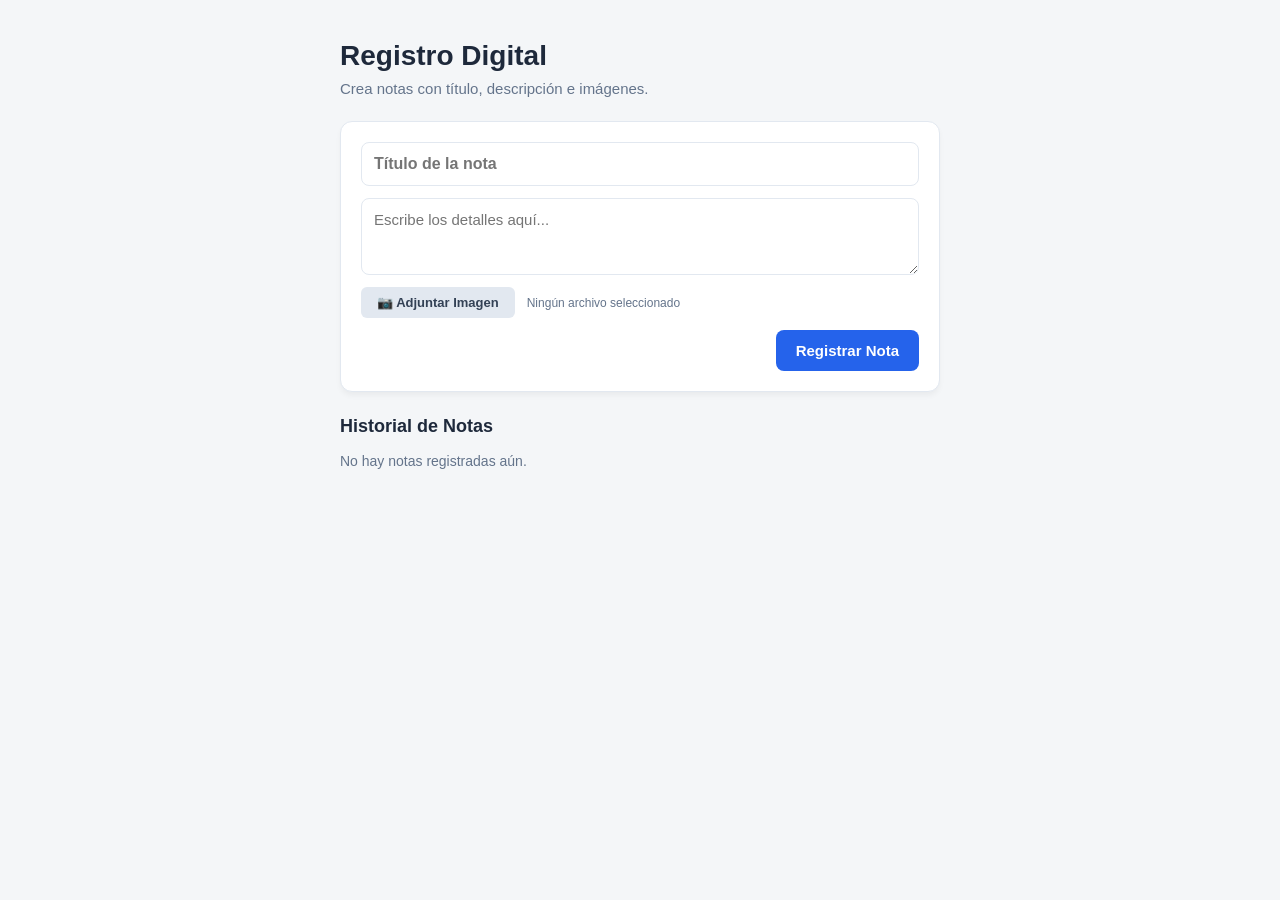
==== index.html @ c6f5ecca "Add files via upload" ====
<!doctype html>
<html lang="es">
<head>
  <meta charset="utf-8">
  <meta name="viewport" content="width=device-width,initial-scale=1">
  <title>Registro Digital</title>
  <link rel="stylesheet" href="style.css">
</head>
<body>

  <div class="app-container">
    <header>
      <h1>Registro Digital</h1>
      <p>Crea notas con título, descripción e imágenes.</p>
    </header>

    <section class="input-section">
      <input type="text" id="note-title" placeholder="Título de la nota">
      <textarea id="note-text" placeholder="Escribe los detalles aquí..." rows="3"></textarea>
      
      <div class="file-upload-wrapper">
        <label for="note-image" class="file-label">📷 Adjuntar Imagen</label>
        <input type="file" id="note-image" accept="image/*" style="display: none;">
        <span id="file-name">Ningún archivo seleccionado</span>
      </div>

      <button id="btn-save">Registrar Nota</button>
    </section>

    <section class="notes-section">
      <h2>Historial de Notas</h2>
      <div id="notes-list">
        <!-- Las notas se inyectan aquí -->
      </div>
    </section>
  </div>

  <script src="app.js"></script>
</body>
</html>
---- style.css ----
:root {
  --bg-color: #f4f6f8;
  --card-bg: #ffffff;
  --text-main: #1e293b;
  --text-muted: #64748b;
  --primary: #2563eb;
  --primary-hover: #1d4ed8;
  --border: #e2e8f0;
}

* { box-sizing: border-box; margin: 0; padding: 0; }

body {
  font-family: -apple-system, BlinkMacSystemFont, "Segoe UI", Roboto, sans-serif;
  background-color: var(--bg-color);
  color: var(--text-main);
  display: flex;
  justify-content: center;
  padding: 40px 20px;
  min-height: 100vh;
}

.app-container {
  width: 100%;
  max-width: 600px;
  display: flex;
  flex-direction: column;
  gap: 24px;
}

header h1 { font-size: 28px; font-weight: 700; margin-bottom: 8px; }
header p { color: var(--text-muted); font-size: 15px; }

.input-section {
  background: var(--card-bg);
  padding: 20px;
  border-radius: 12px;
  box-shadow: 0 4px 6px -1px rgba(0, 0, 0, 0.05);
  border: 1px solid var(--border);
  display: flex;
  flex-direction: column;
  gap: 12px;
}

#note-title {
  width: 100%;
  padding: 12px;
  border: 1px solid var(--border);
  border-radius: 8px;
  font-family: inherit;
  font-size: 16px;
  font-weight: 600;
  outline: none;
  transition: border-color 0.2s;
}

textarea {
  width: 100%;
  padding: 12px;
  border: 1px solid var(--border);
  border-radius: 8px;
  font-family: inherit;
  font-size: 15px;
  resize: vertical;
  outline: none;
  transition: border-color 0.2s;
}

#note-title:focus, textarea:focus { border-color: var(--primary); }

.file-upload-wrapper {
  display: flex;
  align-items: center;
  gap: 12px;
}

.file-label {
  background: #e2e8f0;
  color: #334155;
  padding: 8px 16px;
  border-radius: 6px;
  font-size: 13px;
  font-weight: 600;
  cursor: pointer;
  transition: background 0.2s;
}

.file-label:hover { background: #cbd5e1; }
#file-name { font-size: 12px; color: var(--text-muted); }

#btn-save {
  background: var(--primary);
  color: white;
  border: none;
  padding: 12px 20px;
  border-radius: 8px;
  font-weight: 600;
  font-size: 15px;
  cursor: pointer;
  transition: background 0.2s;
  align-self: flex-end;
}

#btn-save:hover { background: var(--primary-hover); }

.notes-section h2 { font-size: 18px; font-weight: 600; margin-bottom: 16px; }
#notes-list { display: flex; flex-direction: column; gap: 16px; }

.note-card {
  background: var(--card-bg);
  padding: 16px;
  border-radius: 12px;
  border: 1px solid var(--border);
  box-shadow: 0 2px 4px rgba(0, 0, 0, 0.02);
  border-left: 4px solid var(--primary);
  animation: fadeIn 0.3s ease;
  display: flex;
  flex-direction: column;
  gap: 8px;
}

.note-header {
  display: flex;
  justify-content: space-between;
  align-items: center;
  font-size: 12px;
  color: var(--primary);
  font-weight: 600;
  text-transform: uppercase;
}

.note-title { font-size: 18px; font-weight: 700; color: var(--text-main); }
.note-text { font-size: 15px; line-height: 1.5; white-space: pre-wrap; color: var(--text-main); }

.note-image {
  width: 100%;
  max-height: 250px;
  object-fit: cover;
  border-radius: 8px;
  margin-top: 8px;
  border: 1px solid var(--border);
}

.btn-delete {
  background: none; border: none; cursor: pointer; color: #ef4444; 
  font-size: 12px; font-weight: bold; text-transform: uppercase;
}
.btn-delete:hover { text-decoration: underline; }

@keyframes fadeIn {
  from { opacity: 0; transform: translateY(-5px); }
  to { opacity: 1; transform: translateY(0); }
}
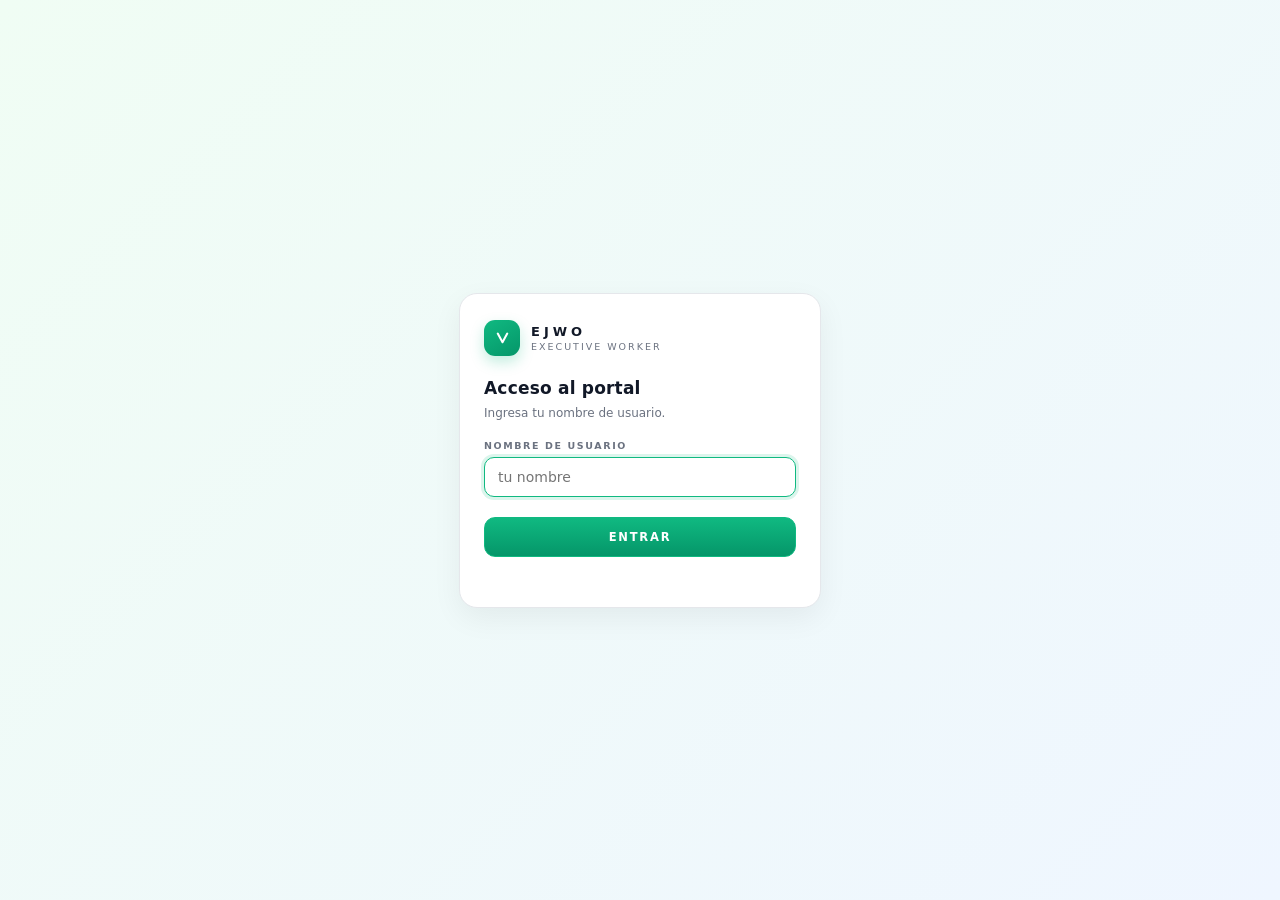
==== commit 089b2b78: "Add files via upload" ====
--- a/index.html
+++ b/index.html
@@ -1,40 +1,1967 @@
 <!doctype html>
 <html lang="es">
 <head>
-  <meta charset="utf-8">
-  <meta name="viewport" content="width=device-width,initial-scale=1">
-  <title>Registro Digital</title>
-  <link rel="stylesheet" href="style.css">
+<meta charset="utf-8">
+<meta name="viewport" content="width=device-width, initial-scale=1, viewport-fit=cover">
+<title>EJWO · Portal</title>
+<style>
+:root{
+  --bg:#f3f4f6; --panel:#ffffff; --panel2:#f9fafb; --line:#e5e7eb;
+  --txt:#111827; --dim:#6b7280; --acc:#10b981; --acc2:#3b82f6; --danger:#ef4444;
+  --amar:#f59e0b; --azul:#3b82f6; --verde:#10b981; --oro:#d97706;
+}
+*{box-sizing:border-box}
+html,body{height:100%}
+body{
+  margin:0;overflow:hidden;background:var(--bg);color:var(--txt);
+  font-family:system-ui,-apple-system,"Segoe UI",Roboto,Helvetica,Arial,sans-serif;
+  -webkit-font-smoothing:antialiased;
+}
+button,input,textarea,select,a.btn{font:inherit;color:inherit}
+[hidden]{display:none !important}
+::-webkit-scrollbar{width:10px;height:10px}
+::-webkit-scrollbar-track{background:transparent}
+::-webkit-scrollbar-thumb{background:#d1d5db;border-radius:8px;border:2px solid transparent;background-clip:content-box}
+::-webkit-scrollbar-thumb:hover{background:#9ca3af;background-clip:content-box}
+
+/* ---------- LOGIN ---------- */
+#login{
+  position:fixed;inset:0;z-index:100;display:grid;place-items:center;padding:20px;overflow:auto;
+  background:linear-gradient(135deg,#f0fdf4 0%,#eff6ff 100%);
+}
+.card{
+  width:100%;max-width:362px;padding:26px 24px;border-radius:18px;
+  background:var(--panel);border:1px solid var(--line);
+  box-shadow:0 10px 30px rgba(0,0,0,.06);
+  animation:pop .32s ease both;
+}
+@keyframes pop{from{opacity:0;transform:translateY(10px) scale(.985)}to{opacity:1;transform:none}}
+@keyframes shake{25%{transform:translateX(-7px)}75%{transform:translateX(7px)}}
+.shake{animation:shake .28s}
+.lbrand{display:flex;align-items:center;gap:11px;margin-bottom:22px}
+.lbrand strong{display:block;font-size:13px;letter-spacing:4px;font-weight:800;color:var(--txt)}
+.lbrand span{display:block;font-size:9.5px;letter-spacing:2px;color:var(--dim);text-transform:uppercase;margin-top:2px}
+.mark{
+  width:36px;height:36px;flex:0 0 auto;border-radius:11px;display:grid;place-items:center;
+  background:linear-gradient(150deg,#10b981,#059669);box-shadow:0 6px 14px rgba(16,185,129,.25);
+}
+.mark svg{width:19px;height:19px;stroke:#fff}
+#loginTitle{margin:0 0 6px;font-size:17px;font-weight:800;letter-spacing:.2px}
+#loginHint{margin:0 0 18px;font-size:12px;line-height:1.5;color:var(--dim);min-height:18px}
+.field{margin-bottom:12px}
+.field label{display:block;margin-bottom:6px;font-size:9.5px;font-weight:800;letter-spacing:1.6px;text-transform:uppercase;color:var(--dim)}
+.field input{
+  width:100%;padding:11px 13px;border-radius:10px;font-size:14px;outline:none;
+  background:var(--panel2);border:1px solid var(--line);transition:.15s;color:var(--txt);
+}
+.field input:focus{border-color:var(--acc);background:#fff;box-shadow:0 0 0 3px rgba(16,185,129,.15)}
+.field input:read-only{opacity:.6;cursor:default}
+#loginBtn{
+  width:100%;margin-top:8px;padding:12px;border-radius:11px;cursor:pointer;
+  border:1px solid var(--acc);color:#fff;font-size:11.5px;font-weight:900;
+  letter-spacing:1.8px;text-transform:uppercase;transition:.15s;
+  background:linear-gradient(180deg,#10b981,#059669);
+}
+#loginBtn:hover{filter:brightness(1.05)}
+#loginBtn:active{transform:translateY(1px)}
+.err{margin:10px 0 0;min-height:14px;font-size:11.5px;font-weight:700;color:var(--danger)}
+.back{margin-top:14px;text-align:center}
+.back button{background:none;border:none;padding:0;cursor:pointer;font-size:11px;font-weight:700;color:var(--acc)}
+
+/* ---------- APP ---------- */
+#app{display:flex;flex-direction:column;height:100vh;height:100dvh;overflow:hidden;background:var(--bg)}
+#top{
+  flex:0 0 auto;display:flex;align-items:center;gap:14px;height:54px;padding:0 16px;
+  background:var(--panel);border-bottom:1px solid var(--line);
+}
+.brand{display:flex;align-items:center;gap:10px;min-width:0}
+.brand .mark{width:30px;height:30px;border-radius:9px}
+.brand .mark svg{width:16px;height:16px}
+.brand-txt{display:flex;flex-direction:column;line-height:1.1;min-width:0}
+.brand-txt strong{font-size:12px;letter-spacing:3px;font-weight:800;color:var(--txt)}
+.brand-txt span{font-size:9px;letter-spacing:1.6px;color:var(--dim);text-transform:uppercase}
+.top-right{margin-left:auto;display:flex;align-items:center;gap:10px}
+.badge{
+  padding:5px 9px;border-radius:999px;border:1px solid;font-size:9px;font-weight:800;
+  letter-spacing:1.6px;text-transform:uppercase;white-space:nowrap;
+}
+.badge.admin{color:#92400e;border-color:#fcd34d;background:#fef3c7}
+.badge.cliente{color:#1e40af;border-color:#bfdbfe;background:#eff6ff}
+.who{display:flex;align-items:center;gap:7px;font-size:11.5px;color:var(--dim);max-width:170px}
+.who b{color:var(--txt);font-weight:600;overflow:hidden;text-overflow:ellipsis;white-space:nowrap}
+.dot{width:7px;height:7px;flex:0 0 auto;border-radius:50%;background:var(--acc)}
+.btn{
+  border:1px solid var(--line);background:var(--panel);border-radius:9px;padding:8px 12px;
+  font-size:12px;font-weight:600;cursor:pointer;transition:.15s;white-space:nowrap;
+  text-decoration:none;display:inline-flex;align-items:center;gap:6px;color:var(--txt);
+}
+.btn:hover{background:#f3f4f6;border-color:#d1d5db}
+.btn.ghost{background:transparent}
+.btn.ghost:hover{background:var(--panel2)}
+.btn.acc{background:var(--acc);border-color:var(--acc);color:#fff;font-weight:800}
+.btn.acc:hover{filter:brightness(1.05)}
+.btn.mini{padding:5px 9px;font-size:10.5px;font-weight:700;color:var(--dim)}
+.btn.mini:hover{color:var(--txt);background:var(--panel2)}
+.btn.danger{color:#b91c1c;border-color:#fecaca;background:#fef2f2}
+.btn.danger:hover{background:#fee2e2;border-color:#fca5a5}
+.btn:disabled{opacity:.5;cursor:not-allowed}
+#btnNueva{background:var(--acc);border-color:var(--acc);color:#fff;font-weight:800;letter-spacing:.4px;padding:6px 11px}
+#btnNueva:hover{filter:brightness(1.05);background:var(--acc);border-color:var(--acc)}
+
+/* ---------- DESKTOP / VISTAS ---------- */
+#desktop{flex:1 1 auto;min-height:0;position:relative;overflow:hidden;background:var(--bg)}
+.vista{
+  position:absolute;inset:0;display:flex;flex-direction:column;overflow:hidden;
+  visibility:hidden;opacity:0;pointer-events:none;
+  transition:opacity .16s ease;
+  background:var(--bg);
+}
+.vista.on{visibility:visible;opacity:1;pointer-events:auto}
+.vista-head{
+  flex:0 0 auto;display:flex;align-items:center;gap:8px;
+  padding:12px 16px;background:var(--panel);border-bottom:1px solid var(--line);
+}
+.vista-title{
+  font-size:11px;font-weight:900;letter-spacing:2px;text-transform:uppercase;
+  color:var(--txt);display:flex;align-items:center;gap:7px;
+}
+.vista-title .ico{font-size:14px;line-height:1}
+.vista-body{flex:1;min-height:0;display:flex;flex-direction:column;overflow:hidden;position:relative}
+
+/* ---------- SUBHEADER ---------- */
+.panel-head{
+  flex:0 0 auto;display:flex;align-items:center;gap:8px;padding:10px 16px;
+  border-bottom:1px solid var(--line);background:var(--panel2);
+}
+.hint{font-size:9.5px;color:var(--dim);overflow:hidden;text-overflow:ellipsis;white-space:nowrap}
+.panel-head .btn{margin-left:auto}
+.panel-body{flex:1;min-height:0;overflow-y:auto;padding:16px;background:var(--bg)}
+
+/* ---------- MENÚ INFERIOR ---------- */
+#menu-bottom{
+  flex:0 0 auto;display:grid;grid-template-columns:repeat(4,1fr);
+  background:var(--panel);border-top:1px solid var(--line);
+  height:64px;
+}
+.menu-btn{
+  display:flex;flex-direction:column;align-items:center;justify-content:center;gap:4px;
+  background:transparent;border:none;border-top:3px solid transparent;
+  color:var(--dim);font-size:10px;font-weight:800;letter-spacing:1.2px;
+  text-transform:uppercase;cursor:pointer;padding:10px 4px;transition:all .15s;
+}
+.menu-btn .ico{font-size:20px;line-height:1;filter:grayscale(1);opacity:.6;transition:all .15s}
+.menu-btn .lbl{display:block;font-size:10px}
+.menu-btn:hover{color:var(--txt);background:var(--panel2)}
+.menu-btn:hover .ico{filter:none;opacity:1}
+.menu-btn.on{color:var(--txt);background:var(--panel2)}
+.menu-btn.on .ico{filter:none;opacity:1}
+.menu-btn[data-vista="pet"].on{border-top-color:var(--amar);color:var(--amar)}
+.menu-btn[data-vista="chat"].on{border-top-color:var(--azul);color:var(--azul)}
+.menu-btn[data-vista="prev"].on{border-top-color:var(--acc);color:var(--acc)}
+.menu-btn[data-vista="port"].on{border-top-color:var(--oro);color:var(--oro)}
+
+/* ---------- SANDBOX ---------- */
+.stage-bar{
+  flex:0 0 auto;display:flex;align-items:center;gap:8px;height:36px;padding:0 12px;
+  background:var(--panel2);border-bottom:1px solid var(--line);
+}
+.tag{font-size:9px;font-weight:900;letter-spacing:2.2px;text-transform:uppercase;color:var(--acc)}
+.url{
+  font-family:ui-monospace,Consolas,monospace;font-size:10.5px;color:var(--dim);
+  overflow:hidden;text-overflow:ellipsis;white-space:nowrap;max-width:50vw;
+}
+.url-input{
+  flex:1;max-width:320px;height:24px;padding:0 8px;border-radius:6px;
+  background:var(--panel);border:1px solid var(--line);color:var(--txt);
+  font-family:ui-monospace,Consolas,monospace;font-size:10.5px;outline:none;
+}
+.url-input:focus{border-color:var(--acc);box-shadow:0 0 0 3px rgba(16,185,129,.15)}
+.spacer{flex:1}
+.stage-body{
+  flex:1;min-height:0;position:relative;overflow:hidden;padding:12px;
+  background:#f0f0f0;
+  user-select:none;-webkit-user-select:none;
+}
+.empty{
+  position:absolute;inset:12px;display:grid;place-content:center;justify-items:center;gap:5px;
+  text-align:center;border:1px dashed #d1d5db;border-radius:10px;color:var(--dim);padding:20px;
+  background:var(--panel);
+}
+.empty svg{width:40px;height:40px;opacity:.4;margin-bottom:6px;stroke:var(--dim)}
+.empty h3{margin:0;font-size:14px;font-weight:700;color:var(--txt)}
+.empty p{margin:0;max-width:300px;font-size:12px;line-height:1.55}
+.frame-wrap{
+  position:absolute;inset:12px;border-radius:9px;overflow:hidden;
+  border:1px solid var(--line);background:#fff;
+  box-shadow:0 4px 16px rgba(0,0,0,.08);
+}
+.frame-wrap #preview{
+  width:100%;height:100%;border:none;display:block;background:#fff;
+  transition:filter .35s ease;
+}
+.frame-wrap.blurred #preview{filter:blur(16px) saturate(.55) brightness(.9)}
+.stage-shield{position:absolute;inset:0;z-index:2;background:transparent;cursor:default}
+.stage-shield.off{pointer-events:none}
+.stage-blur{position:absolute;inset:0;z-index:3;display:grid;place-items:center;padding:16px;pointer-events:none}
+.blur-card{
+  pointer-events:auto;max-width:340px;padding:22px;border-radius:13px;
+  background:rgba(255,255,255,.95);border:1px solid var(--line);text-align:center;
+  box-shadow:0 20px 60px rgba(0,0,0,.15);animation:pop .3s ease both;
+}
+.blur-card .ico{font-size:32px;line-height:1;margin-bottom:8px}
+.blur-card h3{margin:0 0 8px;font-size:14px;font-weight:800;color:var(--txt)}
+.blur-card p{margin:0 0 12px;font-size:11px;line-height:1.55;color:var(--dim)}
+.blur-card .btn{width:100%;justify-content:center;font-size:11.5px}
+.stage-banner{
+  position:absolute;top:0;left:0;right:0;z-index:3;display:flex;align-items:center;gap:10px;
+  padding:8px 14px;background:#ecfdf5;border-bottom:1px solid #10b981;
+  font-size:11.5px;font-weight:700;color:#047857;
+}
+.stage-banner .grow{flex:1}
+.stage-banner .btn{padding:5px 11px;font-size:11px}
+
+/* ---------- CHAT ---------- */
+.chat-head{
+  flex:0 0 auto;display:flex;align-items:center;gap:8px;padding:10px 16px;
+  border-bottom:1px solid var(--line);background:var(--panel2);
+}
+.chat-sel{
+  max-width:220px;margin-left:auto;padding:4px 8px;border-radius:7px;outline:none;
+  background:var(--panel);border:1px solid var(--line);color:var(--txt);font-size:11px;font-weight:600;
+}
+.chat-sel:disabled{opacity:.5}
+.limits{font-size:9.5px;font-weight:700;color:var(--dim);white-space:nowrap;letter-spacing:.4px;cursor:help}
+.limits .full{color:var(--danger)}
+.composer{flex:0 0 auto;display:flex;gap:8px;padding:12px 16px;border-top:1px solid var(--line);background:var(--panel);align-items:stretch}
+.composer input[type=text]{
+  flex:1;min-width:0;padding:10px 12px;border-radius:9px;font-size:13px;outline:none;
+  background:var(--panel2);border:1px solid var(--line);transition:.15s;color:var(--txt);
+}
+.composer input[type=text]:focus{border-color:var(--acc);background:#fff;box-shadow:0 0 0 3px rgba(16,185,129,.1)}
+.composer input[type=text]::placeholder{color:#9ca3af}
+.composer input[type=text]:disabled{opacity:.5}
+.att{width:40px;flex:0 0 auto;padding:0;display:grid;place-items:center;font-size:16px;line-height:1;border-radius:9px}
+.att:disabled{opacity:.4;cursor:not-allowed}
+.none{padding:24px 12px;text-align:center;font-size:11.5px;line-height:1.65;color:var(--dim)}
+.msgs{display:flex;flex-direction:column;gap:8px;padding:16px;background:var(--bg)}
+.msg{max-width:80%;display:flex;flex-direction:column;gap:3px;animation:pop .18s ease both}
+.msg.me{align-self:flex-end;align-items:flex-end}
+.bubble{
+  padding:9px 12px;border-radius:12px;border-bottom-left-radius:4px;
+  font-size:13px;line-height:1.45;word-break:break-word;
+  background:var(--panel);border:1px solid var(--line);color:var(--txt);
+  box-shadow:0 1px 2px rgba(0,0,0,.05);
+}
+.msg.me .bubble{background:#d1fae5;border-color:#a7f3d0;border-bottom-left-radius:12px;border-bottom-right-radius:4px;color:#065f46}
+.meta{font-size:9px;color:var(--dim)}
+.imgmsg{
+  display:inline-flex;align-items:center;gap:8px;max-width:100%;padding:9px 12px;
+  border-radius:10px;border:1px solid var(--line);background:var(--panel);
+  cursor:pointer;text-align:left;transition:.15s;box-shadow:0 1px 2px rgba(0,0,0,.05);
+}
+.imgmsg:hover{background:var(--panel2);border-color:#d1d5db}
+.msg.me .imgmsg{background:#d1fae5;border-color:#a7f3d0}
+.msg.me .imgmsg:hover{background:#a7f3d0;border-color:#6ee7b7}
+.imgmsg .ico{font-size:15px;line-height:1}
+.imgmsg .nm{font-size:12.5px;font-weight:600;overflow:hidden;text-overflow:ellipsis;white-space:nowrap;max-width:200px}
+.imgmsg .dm{font-size:9px;color:var(--dim)}
+.day{display:flex;align-items:center;gap:8px;margin:4px 0 2px;font-size:9px;font-weight:800;letter-spacing:1.4px;text-transform:uppercase;color:var(--dim)}
+.day::before,.day::after{content:"";flex:1;height:1px;background:var(--line)}
+
+/* ---------- GRUPOS ---------- */
+.grp{margin-bottom:18px}
+.grp:last-child{margin-bottom:0}
+.grp-head{display:flex;align-items:center;gap:8px;margin:0 0 8px;padding:0 2px}
+.grp-head h3{margin:0;font-size:10px;font-weight:900;letter-spacing:2px;text-transform:uppercase}
+.grp-head .n{font-size:9.5px;font-weight:800;padding:1px 7px;border-radius:999px;background:var(--panel);color:var(--dim);border:1px solid var(--line)}
+.grp-head .bar{flex:1;height:1px;background:var(--line)}
+.g-nueva h3{color:var(--amar)}
+.g-curso h3{color:var(--azul)}
+.g-listo h3{color:var(--verde)}
+.grp-empty{padding:8px 10px;font-size:11px;color:var(--dim);border:1px dashed var(--line);border-radius:9px;text-align:center;background:var(--panel)}
+
+/* ---------- TARJETA PETICIÓN ---------- */
+.pet{
+  background:var(--panel);border:1px solid var(--line);border-left:3px solid var(--line);border-radius:10px;
+  padding:12px 14px;margin-bottom:10px;cursor:pointer;transition:box-shadow .15s,border-color .15s;
+  box-shadow:0 1px 3px rgba(0,0,0,.04);
+}
+.pet:last-child{margin-bottom:0}
+.pet:hover{border-color:#d1d5db;box-shadow:0 4px 12px rgba(0,0,0,.06)}
+.pet.sel{box-shadow:0 0 0 2px rgba(16,185,129,.3);border-color:var(--acc)}
+.pet.st-nueva{border-left-color:var(--amar)}
+.pet.st-curso{border-left-color:var(--azul)}
+.pet.st-listo{border-left-color:var(--verde)}
+.pet-top{display:flex;align-items:center;gap:8px;margin-bottom:6px}
+.chip{font-size:8.5px;font-weight:800;letter-spacing:1.2px;text-transform:uppercase;padding:3px 7px;border-radius:999px;border:1px solid}
+.chip.nueva{color:#b45309;border-color:#fcd34d;background:#fef3c7}
+.chip.curso{color:#1d4ed8;border-color:#bfdbfe;background:#eff6ff}
+.chip.listo{color:#047857;border-color:#a7f3d0;background:#ecfdf5}
+.pet-top time{margin-left:auto;font-size:9.5px;color:var(--dim)}
+.wait{font-size:8.5px;font-weight:800;letter-spacing:1px;text-transform:uppercase;color:#b45309}
+.idea{margin:0 0 8px;font-size:13.5px;line-height:1.45;word-break:break-word;color:var(--txt);font-weight:500}
+.pmeta{display:flex;flex-wrap:wrap;gap:6px;margin:0 0 10px}
+.pmeta span{font-size:9.5px;color:var(--dim);background:var(--panel2);border:1px solid var(--line);padding:2px 6px;border-radius:5px;white-space:nowrap}
+.pmeta .tagchat{color:#0369a1;border-color:#bae6fd;background:#f0f9ff;font-weight:700}
+.pmeta .tagwho{color:#b45309;border-color:#fcd34d;background:#fef3c7;font-weight:700}
+.pmeta .tagcur{color:#475569;border-color:#cbd5e1;background:#f1f5f9;font-weight:700;letter-spacing:1.2px}
+.money{display:flex;flex-wrap:wrap;gap:5px 16px;margin:0 0 10px;font-size:11px;color:var(--dim)}
+.money b{color:var(--txt);font-size:13px;font-weight:700}
+.money .cfo b{color:#b45309}
+.money .cot b{color:#0369a1}
+.acts{display:flex;flex-wrap:wrap;gap:6px;align-items:center}
+.acts .btn{padding:5px 9px;font-size:10.5px;font-weight:700}
+.note{font-size:9.5px;font-weight:700;letter-spacing:.6px;color:var(--dim);text-transform:uppercase}
+.note.ok{color:#047857}
+.live{font-size:8.5px;font-weight:900;letter-spacing:1px;color:#047857;text-transform:uppercase;margin-left:auto}
+.editor{display:flex;align-items:center;border:1px solid var(--line);border-radius:8px;overflow:hidden;background:var(--panel2)}
+.editor button{width:28px;height:28px;border:none;background:#e5e7eb;color:var(--txt);cursor:pointer;font-size:14px;font-weight:800;line-height:1;padding:0;transition:.15s}
+.editor button:hover{background:#d1d5db}
+.editor input{
+  width:80px;height:28px;border:none;border-left:1px solid var(--line);border-right:1px solid var(--line);
+  background:transparent;text-align:center;font-size:12px;font-weight:700;outline:none;color:var(--txt);
+  -moz-appearance:textfield;
+}
+.editor input::-webkit-outer-spin-button,.editor input::-webkit-inner-spin-button{-webkit-appearance:none;margin:0}
+.cfo-box{display:flex;gap:6px;margin-top:8px}
+.cfo-box input{flex:1;min-width:0;padding:7px 9px;border-radius:8px;background:var(--panel);border:1px solid var(--line);font-size:12px;outline:none;color:var(--txt)}
+.cfo-box input:focus{border-color:var(--acc);box-shadow:0 0 0 2px rgba(16,185,129,.15)}
+.cfo-box .btn{padding:7px 10px;font-size:11px}
+
+/* ---------- BARRA DE PLAZO ---------- */
+.plazo{display:flex;flex-direction:column;gap:4px;margin:0 0 10px}
+.plazo .ptxt{font-size:9.5px;font-weight:700;letter-spacing:.3px;color:var(--dim);display:flex;justify-content:space-between;gap:6px;line-height:1.3}
+.plazo .ptxt .pfecha{font-weight:600;color:#9ca3af;white-space:nowrap}
+.plazo .ptrack{height:6px;border-radius:999px;background:#e5e7eb;overflow:hidden}
+.plazo .pfill{height:100%;border-radius:999px;background:linear-gradient(90deg,#34d399,#10b981);transition:width .45s ease}
+.plazo.warn .pfill{background:linear-gradient(90deg,#fbbf24,#f59e0b)}
+.plazo.warn .ptxt{color:#b45309}
+.plazo.danger .pfill{background:linear-gradient(90deg,#f87171,#ef4444)}
+.plazo.danger .ptxt{color:#b91c1c}
+.plazo.dead .ptxt{color:#b91c1c;font-weight:900}
+.plazo.dead .pfill{background:#ef4444}
+
+/* ---------- PORTAFOLIO ---------- */
+.pf-count{font-size:10px;font-weight:800;padding:2px 8px;border-radius:999px;background:#fef3c7;color:#b45309;border:1px solid #fcd34d;margin-left:2px}
+.pf-hint{font-size:9.5px;color:var(--dim);margin-left:auto}
+.pf-strip{
+  flex:1;min-height:0;overflow-y:auto;
+  display:grid;grid-template-columns:repeat(auto-fill,minmax(220px,1fr));
+  gap:14px;padding:16px;align-content:start;
+}
+.pf-empty{
+  grid-column:1/-1;color:var(--dim);font-size:12px;
+  display:flex;align-items:center;justify-content:center;min-height:160px;
+  border:1px dashed var(--line);border-radius:10px;text-align:center;padding:20px;background:var(--panel);
+}
+.pf-card{
+  padding:14px 16px;border-radius:11px;
+  background:var(--panel);border:1px solid var(--line);
+  display:flex;flex-direction:column;gap:5px;cursor:pointer;
+  transition:transform .12s,box-shadow .12s,border-color .12s;
+  min-height:110px;box-shadow:0 1px 3px rgba(0,0,0,.04);
+}
+.pf-card:hover{transform:translateY(-2px);box-shadow:0 8px 20px rgba(0,0,0,.08);border-color:#d1d5db}
+.pf-card .cwho{font-size:9px;font-weight:900;letter-spacing:1.4px;text-transform:uppercase;color:var(--acc)}
+.pf-card .cidea{
+  font-size:12.5px;line-height:1.4;color:var(--txt);
+  overflow:hidden;display:-webkit-box;-webkit-line-clamp:2;-webkit-box-orient:vertical;
+}
+.pf-card .cmeta{display:flex;gap:6px;margin-top:auto;align-items:baseline;font-size:10.5px;color:var(--dim)}
+.pf-card .cmeta b{color:var(--txt);font-size:13px;font-weight:800}
+.pf-card .cdate{font-size:9px;color:#9ca3af;letter-spacing:.3px}
+
+/* ---------- MODALES ---------- */
+#modal,#infoModal,#archModal{
+  position:fixed;inset:0;z-index:200;display:grid;place-items:center;padding:18px;overflow:auto;
+  background:rgba(0,0,0,.4);
+}
+#archModal{z-index:210;background:rgba(0,0,0,.5)}
+.sheet{
+  width:100%;max-width:400px;padding:24px;border-radius:16px;
+  background:var(--panel);border:1px solid var(--line);
+  box-shadow:0 20px 60px rgba(0,0,0,.15);animation:pop .22s ease both;
+}
+.sheet h2{margin:0 0 6px;font-size:17px;font-weight:800;color:var(--txt)}
+.sheet p.sub{margin:0 0 18px;font-size:11.5px;line-height:1.5;color:var(--dim)}
+.sheet textarea{
+  width:100%;min-height:80px;resize:vertical;padding:12px 14px;border-radius:10px;
+  background:var(--panel2);border:1px solid var(--line);font-size:13.5px;outline:none;transition:.15s;line-height:1.45;color:var(--txt);
+}
+.sheet textarea:focus{border-color:var(--acc);background:#fff;box-shadow:0 0 0 3px rgba(16,185,129,.1)}
+.sheet-foot{display:flex;gap:8px;margin-top:16px}
+.sheet-foot .btn{flex:1;padding:10px;justify-content:center}
+.info-text{margin:0 0 16px;font-size:12.5px;line-height:1.6;color:var(--dim)}
+.arch-body{display:flex;flex-direction:column;gap:7px;margin-bottom:4px}
+.arch-row{display:flex;gap:8px;padding:10px 12px;border-radius:8px;background:var(--panel2);border:1px solid var(--line)}
+.arch-row .lbl{flex:0 0 90px;align-self:center;font-size:9px;font-weight:800;letter-spacing:1.4px;text-transform:uppercase;color:var(--dim)}
+.arch-row .val{flex:1;font-size:12.5px;color:var(--txt);line-height:1.4;word-break:break-word;font-weight:500}
+.arch-row .val b{color:var(--acc);font-weight:700}
+.arch-section{margin-top:14px;padding:6px 0 4px;font-size:9px;font-weight:900;letter-spacing:1.6px;text-transform:uppercase;color:var(--dim);border-top:1px solid var(--line)}
+.arch-chat{
+  max-height:220px;overflow-y:auto;display:flex;flex-direction:column;gap:5px;
+  padding:10px 12px;border-radius:8px;background:var(--panel2);border:1px solid var(--line);
+}
+.arch-msg{font-size:12px;line-height:1.4;color:var(--txt);word-break:break-word}
+.arch-msg b{color:var(--acc);font-weight:700}
+
+/* ---------- VISOR ---------- */
+#viewer{position:fixed;inset:0;z-index:250;display:flex;flex-direction:column;background:rgba(255,255,255,.98);animation:fade .18s ease both}
+@keyframes fade{from{opacity:0}to{opacity:1}}
+.vw-top{flex:0 0 auto;display:flex;align-items:center;gap:10px;padding:12px 16px;background:var(--panel);border-bottom:1px solid var(--line)}
+.vw-top .nm{font-size:12px;font-weight:700;color:var(--txt);overflow:hidden;text-overflow:ellipsis;white-space:nowrap;max-width:38vw}
+.vw-top .dm{font-size:10px;color:var(--dim);white-space:nowrap;overflow:hidden;text-overflow:ellipsis}
+.vw-top .sp{flex:1}
+.vw-stage{flex:1;min-height:0;display:grid;place-items:center;padding:16px;overflow:auto}
+.vw-stage img{max-width:100%;max-height:100%;border-radius:8px;background:#f3f4f6;box-shadow:0 10px 30px rgba(0,0,0,.15)}
+
+/* ---------- TOAST ---------- */
+#toast{
+  position:fixed;left:50%;top:70px;transform:translate(-50%,-14px);z-index:300;
+  max-width:88vw;padding:12px 18px;border-radius:10px;
+  background:var(--panel);border:1px solid var(--line);color:var(--txt);
+  font-size:12.5px;font-weight:600;line-height:1.4;
+  box-shadow:0 10px 30px rgba(0,0,0,.1);opacity:0;pointer-events:none;transition:.22s;
+}
+#toast.show{opacity:1;transform:translate(-50%,0)}
+#toast.bad{border-color:#fecaca;background:#fef2f2;color:#b91c1c}
+#toast.ok{border-color:#a7f3d0;background:#ecfdf5;color:#047857}
+
+/* ---------- RESPONSIVE ---------- */
+@media (max-width:820px){
+  #top{padding:0 12px;gap:8px;height:50px}
+  .brand-txt span{display:none}
+  .who{max-width:92px}
+  #menu-bottom{height:58px;grid-template-columns:repeat(4,1fr)}
+  .menu-btn .ico{font-size:18px}
+  .menu-btn .lbl{font-size:8px}
+  .pf-strip{grid-template-columns:1fr}
+}
+@media (max-width:460px){
+  .who{display:none}
+  .btn.ghost{padding:7px 9px;font-size:11px}
+  .imgmsg .nm{max-width:130px}
+  .limits{display:none}
+  .blur-card{padding:18px}
+  .url{max-width:26vw}
+  .menu-btn .lbl{display:none}
+}
+</style>
 </head>
 <body>
 
-  <div class="app-container">
-    <header>
-      <h1>Registro Digital</h1>
-      <p>Crea notas con título, descripción e imágenes.</p>
-    </header>
-
-    <section class="input-section">
-      <input type="text" id="note-title" placeholder="Título de la nota">
-      <textarea id="note-text" placeholder="Escribe los detalles aquí..." rows="3"></textarea>
-      
-      <div class="file-upload-wrapper">
-        <label for="note-image" class="file-label">📷 Adjuntar Imagen</label>
-        <input type="file" id="note-image" accept="image/*" style="display: none;">
-        <span id="file-name">Ningún archivo seleccionado</span>
+<!-- ================= LOGIN ================= -->
+<div id="login">
+  <form class="card" id="loginForm" autocomplete="on" novalidate>
+    <div class="lbrand">
+      <div class="mark">
+        <svg viewBox="0 0 24 24" fill="none" stroke="#fff" stroke-width="2.6" stroke-linecap="round" stroke-linejoin="round"><path d="M6 7l6 11 6-11"/></svg>
       </div>
-
-      <button id="btn-save">Registrar Nota</button>
-    </section>
-
-    <section class="notes-section">
-      <h2>Historial de Notas</h2>
-      <div id="notes-list">
-        <!-- Las notas se inyectan aquí -->
+      <div>
+        <strong>EJWO</strong>
+        <span>executive worker</span>
+      </div>
+    </div>
+
+    <h2 id="loginTitle">Acceso al portal</h2>
+    <p id="loginHint">Ingresa tu nombre de usuario.</p>
+
+    <div class="field">
+      <label for="user">Nombre de usuario</label>
+      <input id="user" name="user" type="text" autocomplete="username" spellcheck="false" placeholder="tu nombre" autofocus>
+    </div>
+
+    <div class="field" id="passWrap" hidden>
+      <label for="pass">Clave de administrador</label>
+      <input id="pass" name="pass" type="password" autocomplete="current-password" placeholder="••••••••••">
+    </div>
+
+    <div class="field" id="passClientWrap" hidden>
+      <label for="passClient">Contraseña</label>
+      <input id="passClient" type="password" autocomplete="current-password" placeholder="tu contraseña">
+    </div>
+
+    <div id="passCreateWrap" hidden>
+      <div class="field">
+        <label for="passNew">Crea una contraseña</label>
+        <input id="passNew" type="password" autocomplete="new-password" placeholder="mínimo 4 caracteres">
+      </div>
+      <div class="field">
+        <label for="passNew2">Confirma la contraseña</label>
+        <input id="passNew2" type="password" autocomplete="new-password" placeholder="repítela">
+      </div>
+    </div>
+
+    <button id="loginBtn" type="submit">Entrar</button>
+    <p class="err" id="loginErr" role="alert"></p>
+    <div class="back" id="backWrap" hidden><button type="button" id="btnBack">← usar otro usuario</button></div>
+  </form>
+</div>
+
+<!-- ================= APP ================= -->
+<div id="app" hidden>
+
+  <header id="top">
+    <div class="brand">
+      <div class="mark">
+        <svg viewBox="0 0 24 24" fill="none" stroke="#fff" stroke-width="2.6" stroke-linecap="round" stroke-linejoin="round"><path d="M6 7l6 11 6-11"/></svg>
+      </div>
+      <div class="brand-txt">
+        <strong>EJWO</strong>
+        <span>executive worker</span>
+      </div>
+    </div>
+    <div class="top-right">
+      <span class="badge cliente" id="roleBadge">cliente</span>
+      <span class="who"><span class="dot"></span><b id="userName">—</b></span>
+      <button class="btn ghost" id="btnLogout" type="button">Cerrar sesión</button>
+    </div>
+  </header>
+
+  <div id="desktop">
+
+    <section class="vista" id="vista-pet">
+      <header class="vista-head">
+        <span class="vista-title"><span class="ico">📋</span>Peticiones</span>
+        <span class="hint" id="petHint"></span>
+        <button class="btn mini" id="btnNueva" type="button">+ nueva</button>
+      </header>
+      <div class="vista-body">
+        <div class="panel-body" id="petList"></div>
       </div>
     </section>
+
+    <section class="vista" id="vista-chat">
+      <header class="vista-head">
+        <span class="vista-title"><span class="ico">💬</span>Chat rápido</span>
+        <span class="limits" id="chatLimits" title="Fast chat: al superar los límites, los mensajes más antiguos se borran.">💬 0/25 · 🖼️ 0/10</span>
+        <select class="chat-sel" id="chatSel" title="Elige la petición"></select>
+      </header>
+      <div class="vista-body">
+        <div class="panel-body msgs" id="chatList"></div>
+        <form class="composer" id="chatForm" hidden>
+          <button class="btn att" id="btnImg" type="button" title="Adjuntar imagen (máx. 10)">🖼️</button>
+          <input type="file" id="fileImg" accept="image/*" hidden>
+          <input id="chatInput" type="text" maxlength="500" placeholder="Escribe un mensaje..." autocomplete="off">
+          <button class="btn acc" type="submit" id="btnSend">Enviar</button>
+        </form>
+      </div>
+    </section>
+
+    <section class="vista" id="vista-prev">
+      <header class="vista-head">
+        <span class="vista-title"><span class="ico">🖥️</span>Previsualización</span>
+        <span class="spacer"></span>
+        <button class="btn mini" id="btnReload" type="button">↻ recargar</button>
+        <button class="btn mini" id="btnOpen" type="button">↗ abrir</button>
+      </header>
+      <div class="vista-body">
+        <div class="stage-bar">
+          <span class="tag">preview</span>
+          <span class="url" id="stageUrl">sin publicar</span>
+          <input class="url-input" id="previewUrlInput" type="text" placeholder="/workspace/preview.html" hidden>
+        </div>
+        <div class="stage-body" id="stageBody">
+          <div class="empty" id="stageEmpty">
+            <svg viewBox="0 0 24 24" fill="none" stroke="currentColor" stroke-width="1.4" stroke-linecap="round" stroke-linejoin="round">
+              <rect x="3" y="4" width="18" height="16" rx="2"/><path d="M3 9h18M7 6.5h.01M10 6.5h.01"/>
+            </svg>
+            <h3 id="stageEmptyTitle">Sin avances todavía</h3>
+            <p id="stageEmptyMsg">Cuando publiquemos la primera versión, aparecerá aquí automáticamente.</p>
+          </div>
+
+          <div class="frame-wrap" id="frameWrap" hidden>
+            <iframe id="preview" title="previsualización"
+                    sandbox="allow-scripts allow-forms allow-popups allow-modals allow-downloads"
+                    src="about:blank"></iframe>
+            <div class="stage-shield" id="stageShield"></div>
+
+            <div class="stage-blur" id="stageBlur" hidden>
+              <div class="blur-card">
+                <div class="ico">🔒</div>
+                <h3>Esperando validación de pago</h3>
+                <p>El estudio está trabajando en tu proyecto. Te avisaremos por chat cuando esté listo para revisar y pagar.</p>
+                <button type="button" class="btn acc" id="btnGoChatBlur">💬 Ir al chat rápido</button>
+              </div>
+            </div>
+
+            <div class="stage-banner" id="stageBanner" hidden>
+              <span>✅ Proyecto listo para revisar</span>
+              <span class="grow"></span>
+              <button class="btn acc" id="btnPayFromStage" type="button">Pagar</button>
+            </div>
+          </div>
+        </div>
+      </div>
+    </section>
+
+    <section class="vista" id="vista-port">
+      <header class="vista-head">
+        <span class="vista-title"><span class="ico">🏆</span>Portafolio de Éxitos</span>
+        <span class="pf-count" id="pfCount">0</span>
+        <span class="pf-hint" id="pfHint">proyectos completados</span>
+      </header>
+      <div class="vista-body">
+        <div class="pf-strip" id="pfStrip"></div>
+      </div>
+    </section>
+
   </div>
 
-  <script src="app.js"></script>
+  <nav id="menu-bottom">
+    <button class="menu-btn on" type="button" data-vista="pet">
+      <span class="ico">📋</span><span class="lbl">Peticiones</span>
+    </button>
+    <button class="menu-btn" type="button" data-vista="chat">
+      <span class="ico">💬</span><span class="lbl">Chat</span>
+    </button>
+    <button class="menu-btn" type="button" data-vista="prev">
+      <span class="ico">🖥️</span><span class="lbl">Preview</span>
+    </button>
+    <button class="menu-btn" type="button" data-vista="port">
+      <span class="ico">🏆</span><span class="lbl">Portafolio</span>
+    </button>
+  </nav>
+
+</div>
+
+<!-- ================= MODAL NUEVA PETICIÓN ================= -->
+<div id="modal" hidden>
+  <form class="sheet" id="petModal" novalidate>
+    <h2>Nueva petición</h2>
+    <p class="sub">Cuéntanos qué necesitas. Recibirás una propuesta con precio.</p>
+
+    <div class="field">
+      <label for="fIdea">Idea</label>
+      <textarea id="fIdea" maxlength="600" placeholder="Ej: landing page para mi tienda con carrito de compras"></textarea>
+    </div>
+
+    <div class="field">
+      <label for="fFecha">Fecha límite del proyecto</label>
+      <input id="fFecha" type="date">
+    </div>
+
+    <div class="field">
+      <label for="fFechaProp">Fecha límite para recibirla</label>
+      <input id="fFechaProp" type="date">
+    </div>
+
+    <div class="field">
+      <label>Moneda del presupuesto</label>
+      <div class="cur-toggle" id="curToggle" style="display:flex;gap:6px;margin-bottom:8px">
+        <button type="button" class="cur-btn on" data-cur="COP" style="flex:1;padding:8px;border:1px solid var(--line);border-radius:8px;background:var(--panel2);cursor:pointer;font-size:12px;font-weight:700;color:var(--dim);transition:.15s">Pesos · P</button>
+        <button type="button" class="cur-btn" data-cur="USD" style="flex:1;padding:8px;border:1px solid var(--line);border-radius:8px;background:var(--panel2);cursor:pointer;font-size:12px;font-weight:700;color:var(--dim);transition:.15s">Dólares · $</button>
+      </div>
+    </div>
+
+    <div class="field">
+      <label for="fMonto">Presupuesto</label>
+      <input id="fMonto" type="number" min="0" step="1000" inputmode="numeric" placeholder="500000">
+    </div>
+
+    <p class="err" id="modalErr"></p>
+
+    <div class="sheet-foot">
+      <button type="button" class="btn ghost" id="btnCancelar">Cancelar</button>
+      <button type="submit" class="btn acc">Crear petición</button>
+    </div>
+  </form>
+</div>
+
+<!-- ================= MODAL INFO ================= -->
+<div id="infoModal" hidden>
+  <div class="sheet">
+    <h2 id="infoTitle">Esperando validación de pago</h2>
+    <p class="info-text" id="infoText">Tu proyecto está en construcción.</p>
+    <div class="sheet-foot">
+      <button type="button" class="btn acc" id="infoGoChat">💬 Ir al chat</button>
+      <button type="button" class="btn ghost" id="infoClose">Entendido</button>
+    </div>
+  </div>
+</div>
+
+<!-- ================= MODAL ARCHIVO ================= -->
+<div id="archModal" hidden>
+  <div class="sheet">
+    <h2 id="archTitle">🏆 Proyecto completado</h2>
+    <div class="arch-body" id="archBody"></div>
+    <div class="sheet-foot">
+      <button type="button" class="btn ghost" id="archClose">Cerrar</button>
+    </div>
+  </div>
+</div>
+
+<!-- ================= VISOR ================= -->
+<div id="viewer" hidden>
+  <div class="vw-top">
+    <span class="nm" id="vwName">imagen</span>
+    <span class="dm" id="vwDim"></span>
+    <span class="sp"></span>
+    <a class="btn mini" id="vwDl" href="#" download>↓ descargar</a>
+    <button class="btn mini" id="vwClose" type="button">✕ cerrar</button>
+  </div>
+  <div class="vw-stage"><img id="vwImg" alt="imagen adjunta"></div>
+</div>
+
+<div id="toast" role="status"></div>
+
+<script>
+(function () {
+  'use strict';
+
+  var $ = function (s) { return document.querySelector(s); };
+  var $$ = function (s) { return Array.prototype.slice.call(document.querySelectorAll(s)); };
+
+  var MAX_IMGS = 10;
+  var MAX_TEXTS = 25;
+  var DEFAULT_PREVIEW = '/workspace/preview.html';
+
+  var K_SES = 'verita.sesion';
+  var K_SEL = 'verita.sel';
+  var K_PET = 'verita.peticiones';
+  var K_CHATS = 'verita.chats';
+  var K_VISTA = 'verita.vista';
+
+  var store = {
+    get: function (k, def) {
+      try { var v = localStorage.getItem(k); return v == null ? def : JSON.parse(v); }
+      catch (e) { return def; }
+    },
+    set: function (k, v) {
+      try { localStorage.setItem(k, JSON.stringify(v)); return true; }
+      catch (e) { return false; }
+    }
+  };
+  var ses = {
+    get: function (k, def) {
+      try { var v = sessionStorage.getItem(k); return v == null ? def : JSON.parse(v); }
+      catch (e) { return def; }
+    },
+    set: function (k, v) { try { sessionStorage.setItem(k, JSON.stringify(v)); } catch (e) {} },
+    del: function (k) { try { sessionStorage.removeItem(k); } catch (e) {} }
+  };
+
+  var el = {
+    login: $('#login'), app: $('#app'), card: $('#loginForm'),
+    user: $('#user'), pass: $('#pass'), passWrap: $('#passWrap'),
+    passClientWrap: $('#passClientWrap'), passClient: $('#passClient'),
+    passCreateWrap: $('#passCreateWrap'), passNew: $('#passNew'), passNew2: $('#passNew2'),
+    loginBtn: $('#loginBtn'), loginTitle: $('#loginTitle'), loginHint: $('#loginHint'),
+    loginErr: $('#loginErr'), backWrap: $('#backWrap'), btnBack: $('#btnBack'),
+    userName: $('#userName'), roleBadge: $('#roleBadge'), btnLogout: $('#btnLogout'),
+    desktop: $('#desktop'),
+    vistaPet: $('#vista-pet'), vistaChat: $('#vista-chat'), vistaPrev: $('#vista-prev'), vistaPort: $('#vista-port'),
+    stageBody: $('#stageBody'), stageEmpty: $('#stageEmpty'),
+    stageEmptyTitle: $('#stageEmptyTitle'), stageEmptyMsg: $('#stageEmptyMsg'),
+    frameWrap: $('#frameWrap'), preview: $('#preview'),
+    stageShield: $('#stageShield'), stageBlur: $('#stageBlur'), stageBanner: $('#stageBanner'),
+    stageUrl: $('#stageUrl'), previewUrlInput: $('#previewUrlInput'),
+    btnReload: $('#btnReload'), btnOpen: $('#btnOpen'), btnPayFromStage: $('#btnPayFromStage'),
+    btnGoChatBlur: $('#btnGoChatBlur'),
+    petList: $('#petList'), petHint: $('#petHint'), btnNueva: $('#btnNueva'),
+    chatList: $('#chatList'), chatForm: $('#chatForm'), chatInput: $('#chatInput'),
+    chatSel: $('#chatSel'), btnImg: $('#btnImg'), fileImg: $('#fileImg'), btnSend: $('#btnSend'),
+    chatLimits: $('#chatLimits'),
+    modal: $('#modal'), petModal: $('#petModal'), fIdea: $('#fIdea'), fFecha: $('#fFecha'),
+    fFechaProp: $('#fFechaProp'),
+    fMonto: $('#fMonto'), modalErr: $('#modalErr'), btnCancelar: $('#btnCancelar'),
+    infoModal: $('#infoModal'), infoTitle: $('#infoTitle'), infoText: $('#infoText'),
+    infoClose: $('#infoClose'), infoGoChat: $('#infoGoChat'),
+    archModal: $('#archModal'), archTitle: $('#archTitle'), archBody: $('#archBody'), archClose: $('#archClose'),
+    pfStrip: $('#pfStrip'), pfCount: $('#pfCount'), pfHint: $('#pfHint'),
+    viewer: $('#viewer'), vwName: $('#vwName'), vwDim: $('#vwDim'), vwImg: $('#vwImg'),
+    vwDl: $('#vwDl'), vwClose: $('#vwClose'),
+    toast: $('#toast')
+  };
+
+  var sesion = null;
+  var etapa = 'user';
+  var peticiones = [];
+  var chats = {};
+  var seleccion = null;
+  var chatNoticeShown = false;
+  var vistaActiva = 'pet';
+  var curSel = 'COP';
+
+  var GRUPOS = [
+    { k: 'nueva', titulo: 'Nuevas', cls: 'g-nueva' },
+    { k: 'curso', titulo: 'En progreso', cls: 'g-curso' },
+    { k: 'listo', titulo: 'Terminadas', cls: 'g-listo' }
+  ];
+  var ETIQUETA = { nueva: 'nueva', curso: 'en progreso', listo: 'terminada' };
+
+  function setVista(id) {
+    var map = { pet: el.vistaPet, chat: el.vistaChat, prev: el.vistaPrev, port: el.vistaPort };
+    if (!map[id]) id = 'pet';
+    vistaActiva = id;
+    Object.keys(map).forEach(function (k) {
+      map[k].classList.toggle('on', k === id);
+    });
+    $$('.menu-btn').forEach(function (b) {
+      b.classList.toggle('on', b.getAttribute('data-vista') === id);
+    });
+    if (id === 'chat') { renderChat(true); maybeShowChatNotice(); }
+    if (id === 'port') { renderPortfolio(); }
+    if (id === 'pet') { renderPeticiones(); }
+    if (id === 'prev') { renderStage(); }
+    ses.set(K_VISTA, id);
+  }
+
+  $$('.menu-btn').forEach(function (b) {
+    b.addEventListener('click', function () { setVista(b.getAttribute('data-vista')); });
+  });
+
+  function uid() { return Date.now().toString(36) + Math.random().toString(36).slice(2, 7); }
+  function p2(n) { return n < 10 ? '0' + n : '' + n; }
+  function hora(ts) { var d = new Date(ts); return p2(d.getHours()) + ':' + p2(d.getMinutes()); }
+  function fmtFechaHora(ts) {
+    var d = new Date(ts);
+    return p2(d.getDate()) + '/' + p2(d.getMonth() + 1) + '/' + d.getFullYear() + ' ' + p2(d.getHours()) + ':' + p2(d.getMinutes());
+  }
+  function fmtFecha(s) {
+    if (!s) return '';
+    var d = new Date(s + 'T00:00:00');
+    if (isNaN(d.getTime())) return s;
+    return p2(d.getDate()) + '/' + p2(d.getMonth() + 1) + '/' + d.getFullYear();
+  }
+  function num(v) {
+    if (typeof v === 'number') return isFinite(v) ? v : 0;
+    var n = parseFloat(String(v == null ? '' : v).replace(/[^\d.-]/g, ''));
+    return isFinite(n) ? n : 0;
+  }
+  function money(n) {
+    if (n == null || isNaN(n)) return '—';
+    var v = Math.round(n);
+    try { return '$' + v.toLocaleString('es-CO'); } catch (e) { return '$' + v; }
+  }
+  function moneyCur(n, cur) {
+    if (n == null || isNaN(n)) return '—';
+    var v = Math.round(n);
+    if (cur === 'USD') {
+      try { return v.toLocaleString('en-US') + '$'; } catch (e) { return v + '$'; }
+    }
+    try { return v.toLocaleString('es-CO') + 'P'; } catch (e) { return v + 'P'; }
+  }
+  function curStep(cur) { return cur === 'USD' ? 5 : 5000; }
+  function recortar(s, n) {
+    s = String(s == null ? '' : s).replace(/\s+/g, ' ').trim();
+    return s.length > n ? s.slice(0, n - 1) + '…' : s;
+  }
+  function div(cls) { var d = document.createElement('div'); if (cls) d.className = cls; return d; }
+  function btn(txt, cls) {
+    var b = document.createElement('button');
+    b.type = 'button'; b.textContent = txt;
+    b.className = cls ? 'btn ' + cls : 'btn';
+    return b;
+  }
+  function toast(msg, tipo) {
+    el.toast.textContent = msg;
+    el.toast.className = 'toast show ' + (tipo || '');
+    clearTimeout(toast._h);
+    toast._h = setTimeout(function () { el.toast.className = 'toast'; }, 4200);
+  }
+  function mismoDia(a, b) {
+    return a.getFullYear() === b.getFullYear() && a.getMonth() === b.getMonth() && a.getDate() === b.getDate();
+  }
+  function tiempoRestante(p) {
+    if (!p || !p.fechaLimite) return null;
+    var fin;
+    try { fin = new Date(p.fechaLimite + 'T23:59:59').getTime(); } catch (e) { return null; }
+    if (isNaN(fin)) return null;
+    var inicio = p.ts || (fin - 30 * 86400000);
+    var ahora = Date.now();
+    var total = fin - inicio;
+    var restante = fin - ahora;
+    var dias = Math.ceil(restante / 86400000);
+    var texto, cls = '', pctFill;
+    if (restante <= 0) {
+      var vencidos = Math.max(1, Math.ceil(Math.abs(restante) / 86400000));
+      texto = 'Vencido hace ' + vencidos + ' día' + (vencidos === 1 ? '' : 's');
+      cls = 'dead'; pctFill = 100;
+    } else {
+      if (dias <= 0) texto = 'Vence hoy';
+      else if (dias === 1) texto = 'Falta 1 día';
+      else texto = 'Faltan ' + dias + ' días';
+      var pctRestante = total > 0 ? Math.max(0, Math.min(100, (restante / total) * 100)) : 0;
+      pctFill = 100 - pctRestante;
+      if (pctRestante < 15) cls = 'danger';
+      else if (pctRestante < 40) cls = 'warn';
+    }
+    return { pct: pctFill, texto: texto, cls: cls, fecha: fmtFecha(p.fechaLimite) };
+  }
+  function maybeShowChatNotice() {
+    if (chatNoticeShown || !sesion) return;
+    chatNoticeShown = true;
+    toast('⚡ Fast chat: máx. ' + MAX_TEXTS + ' textos y ' + MAX_IMGS + ' imágenes. Al superar los límites, los más antiguos se borran.', 'ok');
+  }
+  function estaVencida(p) {
+    if (!p || !p.fechaLimite) return false;
+    try {
+      var fin = new Date(p.fechaLimite + 'T23:59:59').getTime();
+      if (isNaN(fin)) return false;
+      return fin < Date.now();
+    } catch (e) { return false; }
+  }
+
+  function mapEstado(e) {
+    if (e === 'curso' || e === 'progreso') return 'curso';
+    if (e === 'listo' || e === 'terminada') return 'listo';
+    return 'nueva';
+  }
+  function normalizarPet(p) {
+    if (!p || typeof p !== 'object') return null;
+    var o = {
+      id: p.id || uid(),
+      idea: p.idea || p.texto || '(sin descripción)',
+      de: p.de || 'cliente',
+      fechaLimite: p.fechaLimite || '',
+      fechaLimitePropuesta: p.fechaLimitePropuesta || '',
+      presupuestoCliente: num(p.presupuestoCliente != null ? p.presupuestoCliente : p.presupuesto),
+      contraoferta: p.contraoferta == null ? null : num(p.contraoferta),
+      cotizacion: p.cotizacion == null ? null : num(p.cotizacion),
+      estado: mapEstado(p.estado),
+      pagada: !!p.pagada,
+      pagadaTs: p.pagadaTs || null,
+      ts: p.ts || Date.now(),
+      previewUrl: p.previewUrl || DEFAULT_PREVIEW,
+      moneda: p.moneda === 'USD' ? 'USD' : 'COP'
+    };
+    if (o.estado !== 'nueva' && o.cotizacion == null) {
+      o.cotizacion = o.contraoferta != null ? o.contraoferta : o.presupuestoCliente;
+    }
+    return o;
+  }
+  function cargarDatos() {
+    var raw = store.get(K_PET, []);
+    peticiones = Array.isArray(raw) ? raw.map(normalizarPet).filter(Boolean) : [];
+    var c = store.get(K_CHATS, {});
+    chats = (c && typeof c === 'object' && !Array.isArray(c)) ? c : {};
+  }
+  function guardarPeticiones() {
+    if (!store.set(K_PET, peticiones)) { toast('No hay espacio para guardar.', 'bad'); return false; }
+    return true;
+  }
+  function guardarChats() {
+    if (!store.set(K_CHATS, chats)) { toast('Sin espacio para guardar.', 'bad'); return false; }
+    return true;
+  }
+
+  function visible() {
+    if (!sesion) return [];
+    var base;
+    if (sesion.rol === 'admin') base = peticiones.slice();
+    else base = peticiones.filter(function (p) { return p.de === sesion.nombre; });
+    return base.filter(function (p) { return !p.pagada && !estaVencida(p); });
+  }
+  function portfolioVisible() {
+    if (!sesion) return [];
+    var base = peticiones.filter(function (p) { return p.pagada; });
+    if (sesion.rol === 'admin') return base;
+    return base.filter(function (p) { return p.de === sesion.nombre; });
+  }
+  function petPorId(id) {
+    if (!id) return null;
+    for (var i = 0; i < peticiones.length; i++) if (peticiones[i].id === id) return peticiones[i];
+    return null;
+  }
+  function msgsDe(id) { return Array.isArray(chats[id]) ? chats[id] : []; }
+  function chatStats(id) {
+    var msgs = msgsDe(id), imgs = 0, txts = 0;
+    for (var i = 0; i < msgs.length; i++) {
+      if (msgs[i].tipo === 'imagen') imgs++; else txts++;
+    }
+    return { imgs: imgs, txts: txts, total: msgs.length };
+  }
+  function asegurarSeleccion() {
+    var vis = visible();
+    if (!vis.length) { seleccion = null; ses.del(K_SEL); return; }
+    var existe = vis.some(function (p) { return p.id === seleccion; });
+    if (!existe) {
+      var orden = vis.slice().sort(function (a, b) { return b.ts - a.ts; });
+      seleccion = orden[0].id;
+      ses.set(K_SEL, seleccion);
+    }
+  }
+  function renderAll(opts) {
+    cargarDatos();
+    asegurarSeleccion();
+    renderPeticiones();
+    renderChat(opts && opts.abajo);
+    renderStage();
+    renderPortfolio();
+  }
+
+  function fallo(msg) {
+    el.loginErr.textContent = msg;
+    el.card.classList.remove('shake');
+    void el.card.offsetWidth;
+    el.card.classList.add('shake');
+  }
+  function irAPass() {
+    etapa = 'pass';
+    el.passWrap.hidden = false;
+    el.backWrap.hidden = false;
+    el.user.readOnly = true;
+    el.loginTitle.textContent = 'Verificación';
+    el.loginHint.textContent = 'Escribe la clave de administrador.';
+    el.loginBtn.textContent = 'Verificar';
+    el.pass.value = '';
+    el.pass.focus();
+  }
+  function irAPassCliente(nombre) {
+    etapa = 'client-pass';
+    el.passClientWrap.hidden = false;
+    el.backWrap.hidden = false;
+    el.user.readOnly = true;
+    el.loginTitle.textContent = 'Bienvenido de nuevo';
+    el.loginHint.textContent = 'Hola ' + nombre + ', escribe tu contraseña.';
+    el.loginBtn.textContent = 'Entrar';
+    el.passClient.value = '';
+    el.passClient.focus();
+  }
+  function irACrearPass(nombre) {
+    etapa = 'client-create';
+    el.passCreateWrap.hidden = false;
+    el.backWrap.hidden = false;
+    el.user.readOnly = true;
+    el.loginTitle.textContent = 'Crea tu cuenta';
+    el.loginHint.textContent = 'Hola ' + nombre + ', elige una contraseña para entrar. Mínimo 4 caracteres.';
+    el.loginBtn.textContent = 'Crear cuenta';
+    el.passNew.value = '';
+    el.passNew2.value = '';
+    el.passNew.focus();
+  }
+  function getUsuarios() {
+    var u = store.get('verita.usuarios', {});
+    return (u && typeof u === 'object' && !Array.isArray(u)) ? u : {};
+  }
+  function setUsuarios(u) { store.set('verita.usuarios', u); }
+  async function hashPass(pwd) {
+    try {
+      var enc = new TextEncoder().encode('ejwo::' + pwd);
+      var buf = await crypto.subtle.digest('SHA-256', enc);
+      return Array.from(new Uint8Array(buf)).map(function (b) { return b.toString(16).padStart(2, '0'); }).join('');
+    } catch (err) {
+      var s = 'ejwo::' + pwd, h = 0;
+      for (var i = 0; i < s.length; i++) h = ((h << 5) - h + s.charCodeAt(i)) | 0;
+      return 'fb' + (h >>> 0).toString(16);
+    }
+  }
+
+  function resetLogin() {
+    etapa = 'user';
+    el.loginErr.textContent = '';
+    el.user.value = '';
+    el.pass.value = '';
+    el.user.readOnly = false;
+    el.passWrap.hidden = true;
+    el.passClientWrap.hidden = true;
+    el.passCreateWrap.hidden = true;
+    el.passClient.value = '';
+    el.passNew.value = '';
+    el.passNew2.value = '';
+    el.backWrap.hidden = true;
+    el.loginTitle.textContent = 'Acceso al portal';
+    el.loginHint.textContent = 'Ingresa tu nombre de usuario.';
+    el.loginBtn.textContent = 'Entrar';
+  }
+
+  el.card.addEventListener('submit', async function (e) {
+    e.preventDefault();
+    el.loginErr.textContent = '';
+
+    if (etapa === 'user') {
+      var nombre = el.user.value.trim();
+      if (!nombre) { fallo('Escribe un nombre de usuario.'); return; }
+      if (nombre.toLowerCase() === 'acronrojo') { irAPass(); return; }
+      var usuarios = getUsuarios();
+      if (usuarios[nombre]) irAPassCliente(nombre);
+      else irACrearPass(nombre);
+      return;
+    }
+
+    if (etapa === 'pass') {
+      if (el.pass.value === '3141592653') {
+        entrar({ nombre: 'acronrojo', rol: 'admin' });
+      } else {
+        el.pass.value = '';
+        fallo('Clave incorrecta.');
+        el.pass.focus();
+      }
+      return;
+    }
+
+    if (etapa === 'client-pass') {
+      var n1 = el.user.value.trim();
+      var u = getUsuarios()[n1];
+      if (!u) { fallo('Usuario no encontrado.'); resetLogin(); return; }
+      var h = await hashPass(el.passClient.value);
+      if (h === u.pass) {
+        entrar({ nombre: n1, rol: 'cliente' });
+      } else {
+        el.passClient.value = '';
+        fallo('Contraseña incorrecta.');
+        el.passClient.focus();
+      }
+      return;
+    }
+
+    if (etapa === 'client-create') {
+      var n2 = el.user.value.trim();
+      var p1 = el.passNew.value;
+      var p2 = el.passNew2.value;
+      if (p1.length < 4) { fallo('La contraseña debe tener al menos 4 caracteres.'); el.passNew.focus(); return; }
+      if (p1 !== p2) { fallo('Las contraseñas no coinciden.'); el.passNew2.focus(); return; }
+      var h2 = await hashPass(p1);
+      var us = getUsuarios();
+      us[n2] = { pass: h2, creado: Date.now() };
+      setUsuarios(us);
+      entrar({ nombre: n2, rol: 'cliente' });
+      return;
+    }
+  });
+
+  el.btnBack.addEventListener('click', function () { resetLogin(); el.user.focus(); });
+
+  function entrar(s) {
+    sesion = s;
+    ses.set(K_SES, s);
+    el.login.hidden = true;
+    el.app.hidden = false;
+    el.userName.textContent = s.nombre;
+    el.roleBadge.textContent = s.rol === 'admin' ? 'admin' : 'cliente';
+    el.roleBadge.className = 'badge ' + s.rol;
+    el.btnNueva.hidden = (s.rol === 'admin');
+    seleccion = ses.get(K_SEL, null);
+    chatNoticeShown = false;
+    renderAll();
+    setVista(ses.get(K_VISTA, 'pet'));
+  }
+
+  function salir() {
+    sesion = null;
+    seleccion = null;
+    chatNoticeShown = false;
+    ses.del(K_SES);
+    ses.del(K_SEL);
+    el.app.hidden = true;
+    el.login.hidden = false;
+    resetLogin();
+    el.user.focus();
+  }
+  el.btnLogout.addEventListener('click', salir);
+
+  function renderPeticiones() {
+    var cont = el.petList;
+    cont.textContent = '';
+    if (!sesion) return;
+
+    var esAdmin = sesion.rol === 'admin';
+    var vis = visible();
+
+    var abiertas = 0;
+    for (var i = 0; i < vis.length; i++) if (vis[i].estado !== 'listo') abiertas++;
+    el.petHint.textContent = vis.length ? (vis.length + ' · ' + abiertas + ' abiertas') : '';
+
+    if (!vis.length) {
+      var e = div('none');
+      e.appendChild(document.createTextNode(esAdmin ? 'Sin peticiones activas.' : 'Aún no has creado peticiones.'));
+      e.appendChild(document.createElement('br'));
+      e.appendChild(document.createTextNode(esAdmin ? 'Las pagadas están en el portafolio.' : 'Usa “+ nueva” para empezar.'));
+      cont.appendChild(e);
+      return;
+    }
+
+    GRUPOS.forEach(function (g) {
+      var items = vis.filter(function (p) { return p.estado === g.k; })
+                     .sort(function (a, b) { return b.ts - a.ts; });
+      var sec = document.createElement('section');
+      sec.className = 'grp ' + g.cls;
+      var head = div('grp-head');
+      var h3 = document.createElement('h3'); h3.textContent = g.titulo;
+      var n = document.createElement('span'); n.className = 'n'; n.textContent = items.length;
+      var bar = document.createElement('span'); bar.className = 'bar';
+      head.appendChild(h3); head.appendChild(n); head.appendChild(bar);
+      sec.appendChild(head);
+      if (!items.length) {
+        var emp = div('grp-empty'); emp.textContent = '—';
+        sec.appendChild(emp);
+      } else {
+        items.forEach(function (p) { sec.appendChild(cardPet(p)); });
+      }
+      cont.appendChild(sec);
+    });
+  }
+
+  function moneyRow(label, valor, cls, moneda) {
+    var w = document.createElement('span');
+    if (cls) w.className = cls;
+    w.appendChild(document.createTextNode(label + ' '));
+    var b = document.createElement('b');
+    b.textContent = moneyCur(valor, moneda || 'COP');
+    w.appendChild(b);
+    return w;
+  }
+  function tagP(txt, cls) {
+    var s = document.createElement('span');
+    if (cls) s.className = cls;
+    s.textContent = txt;
+    return s;
+  }
+
+  function cardPet(p) {
+    var esAdmin = sesion.rol === 'admin';
+    var art = document.createElement('article');
+    art.className = 'pet st-' + p.estado + (p.id === seleccion ? ' sel' : '');
+    art.setAttribute('data-id', p.id);
+    art.addEventListener('click', function () { seleccionar(p.id); });
+
+    var top = div('pet-top');
+    var chip = document.createElement('span');
+    chip.className = 'chip ' + p.estado;
+    chip.textContent = ETIQUETA[p.estado] || p.estado;
+    top.appendChild(chip);
+    if (p.estado === 'listo') {
+      var w = document.createElement('span'); w.className = 'wait'; w.textContent = 'esperando pago';
+      top.appendChild(w);
+    }
+    var t = document.createElement('time'); t.textContent = hora(p.ts);
+    top.appendChild(t);
+    art.appendChild(top);
+
+    var idea = document.createElement('p'); idea.className = 'idea'; idea.textContent = p.idea;
+    art.appendChild(idea);
+
+    var pm = div('pmeta');
+    pm.appendChild(tagP('de ' + p.de, 'tagwho'));
+    if (esAdmin) pm.appendChild(tagP(p.moneda === 'USD' ? '💰 USD' : '💰 COP', 'tagcur'));
+    if (p.fechaLimite) pm.appendChild(tagP('entrega ' + fmtFecha(p.fechaLimite)));
+    if (p.fechaLimitePropuesta) pm.appendChild(tagP('propuesta antes ' + fmtFecha(p.fechaLimitePropuesta)));
+    var st = chatStats(p.id);
+    if (st.total) pm.appendChild(tagP('💬 ' + st.txts + '·🖼️ ' + st.imgs, 'tagchat'));
+    if (pm.childNodes.length) art.appendChild(pm);
+
+    var mn = div('money');
+    mn.appendChild(moneyRow('ofrece', p.presupuestoCliente, '', p.moneda));
+    if (p.contraoferta != null) mn.appendChild(moneyRow('contraoferta', p.contraoferta, 'cfo', p.moneda));
+    var cotEl = null;
+    if (p.estado !== 'nueva') {
+      var row = moneyRow('cotización', p.cotizacion, 'cot', p.moneda);
+      cotEl = row.querySelector('b');
+      mn.appendChild(row);
+    }
+    art.appendChild(mn);
+
+    var tr = tiempoRestante(p);
+    if (tr) {
+      var plazo = div('plazo' + (tr.cls ? ' ' + tr.cls : ''));
+      var ptxt = div('ptxt');
+      var lbl = document.createElement('span'); lbl.textContent = '⏳ ' + tr.texto;
+      var pfecha = document.createElement('span'); pfecha.className = 'pfecha'; pfecha.textContent = 'límite ' + tr.fecha;
+      ptxt.appendChild(lbl); ptxt.appendChild(pfecha);
+      var ptrack = div('ptrack');
+      var pfill = div('pfill'); pfill.style.width = tr.pct + '%';
+      ptrack.appendChild(pfill);
+      plazo.appendChild(ptxt); plazo.appendChild(ptrack);
+      art.appendChild(plazo);
+    }
+
+    var acts = div('acts');
+
+    if (esAdmin) {
+      if (p.estado === 'nueva') {
+        var btnCfo = btn('Contraoferta', '');
+        var btnGo = btn('Aceptar → progreso', 'acc');
+        var box = div('cfo-box'); box.hidden = true;
+        var inp = document.createElement('input');
+        inp.type = 'number'; inp.min = '0'; inp.step = p.moneda === 'USD' ? '1' : '1000';
+        inp.value = Math.round(p.contraoferta != null ? p.contraoferta : p.presupuestoCliente);
+        var ok = btn('Fijar', 'acc');
+        var cancel = btn('×', '');
+        box.appendChild(inp); box.appendChild(ok); box.appendChild(cancel);
+
+        btnCfo.onclick = function (ev) { ev.stopPropagation(); box.hidden = !box.hidden; if (!box.hidden) inp.focus(); };
+        cancel.onclick = function (ev) { ev.stopPropagation(); box.hidden = true; };
+        ok.onclick = function (ev) {
+          ev.stopPropagation();
+          var v = num(inp.value);
+          if (!(v > 0)) { inp.focus(); return; }
+          p.contraoferta = Math.round(v);
+          guardarPeticiones();
+          renderPeticiones();
+        };
+        btnGo.onclick = function (ev) {
+          ev.stopPropagation();
+          if (p.contraoferta == null) p.contraoferta = p.presupuestoCliente;
+          p.cotizacion = p.contraoferta;
+          p.estado = 'curso';
+          guardarPeticiones();
+          renderAll();
+        };
+        acts.appendChild(btnCfo);
+        acts.appendChild(btnGo);
+        art.appendChild(acts);
+        art.appendChild(box);
+
+      } else if (p.estado === 'curso') {
+        var ed = div('editor');
+        var minus = document.createElement('button'); minus.type = 'button'; minus.textContent = '−';
+        var inp2 = document.createElement('input');
+        inp2.type = 'number'; inp2.min = '0'; inp2.step = p.moneda === 'USD' ? '1' : '1000';
+        inp2.value = Math.round(p.cotizacion || 0);
+        inp2.title = p.moneda === 'USD' ? 'USD ($)' : 'COP (P)';
+        var plus = document.createElement('button'); plus.type = 'button'; plus.textContent = '+';
+        ed.appendChild(minus); ed.appendChild(inp2); ed.appendChild(plus);
+        var step = curStep(p.moneda);
+        var sync = function (v, escribir) {
+          v = Math.max(0, Math.round(v || 0));
+          p.cotizacion = v; inp2.value = v;
+          if (cotEl) cotEl.textContent = moneyCur(v, p.moneda);
+          if (escribir) guardarPeticiones();
+        };
+        minus.onclick = function (ev) { ev.stopPropagation(); sync((p.cotizacion || 0) - step, true); };
+        plus.onclick = function (ev) { ev.stopPropagation(); sync((p.cotizacion || 0) + step, true); };
+        inp2.oninput = function () {
+          var v = parseInt(inp2.value, 10);
+          if (isNaN(v)) return;
+          p.cotizacion = v;
+          if (cotEl) cotEl.textContent = moneyCur(v, p.moneda);
+          guardarPeticiones();
+        };
+        inp2.onchange = function () { sync(parseInt(inp2.value, 10) || 0, true); };
+        [ed, minus, plus].forEach(function (n) { n.addEventListener('click', function (e) { e.stopPropagation(); }); });
+
+        var done = btn('✓ Terminar', 'acc');
+        done.onclick = function (ev) {
+          ev.stopPropagation();
+          if (p.cotizacion == null) p.cotizacion = p.contraoferta != null ? p.contraoferta : p.presupuestoCliente;
+          p.estado = 'listo';
+          guardarPeticiones();
+          renderAll();
+        };
+        var live = document.createElement('span'); live.className = 'live'; live.textContent = '● en vivo';
+        acts.appendChild(ed); acts.appendChild(done); acts.appendChild(live);
+        art.appendChild(acts);
+
+      } else if (p.estado === 'listo') {
+        var n2 = document.createElement('span'); n2.className = 'note'; n2.textContent = 'esperando pago';
+        var back = btn('↩ reabrir', '');
+        back.onclick = function (ev) { ev.stopPropagation(); p.estado = 'curso'; guardarPeticiones(); renderAll(); };
+        acts.appendChild(n2); acts.appendChild(back);
+        art.appendChild(acts);
+      }
+
+      var cAdmin = btn('✕ cancelar', 'danger');
+      cAdmin.style.marginLeft = 'auto';
+      cAdmin.onclick = function (ev) { ev.stopPropagation(); cancelarPet(p); };
+      acts.appendChild(cAdmin);
+
+    } else {
+      if (p.estado === 'nueva') {
+        var nc = document.createElement('span');
+        nc.className = p.contraoferta != null ? 'note ok' : 'note';
+        nc.textContent = p.contraoferta != null ? 'contraoferta recibida' : 'esperando propuesta del estudio';
+        acts.appendChild(nc);
+      } else if (p.estado === 'curso') {
+        var ne = document.createElement('span'); ne.className = 'note'; ne.textContent = 'en desarrollo · 🔒';
+        acts.appendChild(ne);
+      } else if (p.estado === 'listo') {
+        var pay = btn('Pagar ' + moneyCur(p.cotizacion, p.moneda), 'acc');
+        pay.onclick = function (ev) { ev.stopPropagation(); pagarPet(p); };
+        acts.appendChild(pay);
+      }
+      var cCli = btn('✕ cancelar', 'danger');
+      cCli.style.marginLeft = 'auto';
+      cCli.onclick = function (ev) { ev.stopPropagation(); cancelarPet(p); };
+      acts.appendChild(cCli);
+      art.appendChild(acts);
+    }
+
+    return art;
+  }
+
+  function seleccionar(id) {
+    if (id === seleccion) return;
+    seleccion = id;
+    ses.set(K_SEL, id);
+    $$('#petList .pet').forEach(function (n) {
+      n.classList.toggle('sel', n.getAttribute('data-id') === id);
+    });
+    renderChat(true);
+    renderStage();
+  }
+
+  function cancelarPet(p) {
+    if (!p || !sesion) return;
+    if (p.pagada) { toast('No se puede cancelar: ya está pagada y sellada.', 'bad'); return; }
+    var esAdmin = sesion.rol === 'admin';
+    var propia = p.de === sesion.nombre;
+    if (!esAdmin && !propia) { toast('No tienes permiso para cancelar esta petición.', 'bad'); return; }
+    var msg = '¿Cancelar esta petición?\n\n"' + recortar(p.idea, 70) + '"\n\nSe borrará del flujo y su chat también se eliminará.';
+    if (!window.confirm(msg)) return;
+    var idx = peticiones.indexOf(p);
+    if (idx < 0) return;
+    peticiones.splice(idx, 1);
+    delete chats[p.id];
+    if (seleccion === p.id) { seleccion = null; ses.del(K_SEL); }
+    guardarPeticiones(); guardarChats();
+    asegurarSeleccion();
+    renderAll(true);
+    toast('Petición cancelada.', 'ok');
+  }
+
+  function pagarPet(p) {
+    if (!p || p.pagada || p.estado !== 'listo') return;
+    var msg = '¿Confirmas el pago de ' + moneyCur(p.cotizacion, p.moneda) + '?\n\nLa petición se archivará en el Portafolio de Éxitos.';
+    if (!window.confirm(msg)) return;
+    p.pagada = true;
+    p.pagadaTs = Date.now();
+    guardarPeticiones();
+    renderAll();
+    toast('✓ Pago confirmado · proyecto archivado en el portafolio', 'ok');
+  }
+
+  el.btnPayFromStage.addEventListener('click', function () {
+    var p = petPorId(seleccion);
+    pagarPet(p);
+  });
+
+  function abrirModal() {
+    el.modalErr.textContent = '';
+    el.fIdea.value = '';
+    el.fFecha.value = '';
+    el.fFechaProp.value = '';
+    el.fMonto.value = '';
+    curSel = 'COP';
+    $$('.cur-btn').forEach(function (b) {
+      b.classList.toggle('on', b.getAttribute('data-cur') === 'COP');
+      b.style.background = b.getAttribute('data-cur') === 'COP' ? 'var(--acc)' : 'var(--panel2)';
+      b.style.color = b.getAttribute('data-cur') === 'COP' ? '#fff' : 'var(--dim)';
+      b.style.borderColor = b.getAttribute('data-cur') === 'COP' ? 'var(--acc)' : 'var(--line)';
+    });
+    el.fMonto.step = '1000';
+    el.fMonto.placeholder = '500000';
+    el.modal.hidden = false;
+    setTimeout(function () { el.fIdea.focus(); }, 30);
+  }
+  function cerrarModal() { el.modal.hidden = true; }
+
+  el.btnNueva.addEventListener('click', abrirModal);
+  el.btnCancelar.addEventListener('click', cerrarModal);
+  el.modal.addEventListener('click', function (e) { if (e.target === el.modal) cerrarModal(); });
+
+  $$('.cur-btn').forEach(function (b) {
+    b.addEventListener('click', function () {
+      curSel = b.getAttribute('data-cur');
+      $$('.cur-btn').forEach(function (x) {
+        var isOn = x === b;
+        x.classList.toggle('on', isOn);
+        x.style.background = isOn ? 'var(--acc)' : 'var(--panel2)';
+        x.style.color = isOn ? '#fff' : 'var(--dim)';
+        x.style.borderColor = isOn ? 'var(--acc)' : 'var(--line)';
+      });
+      if (curSel === 'USD') {
+        el.fMonto.step = '1';
+        el.fMonto.placeholder = '50';
+      } else {
+        el.fMonto.step = '1000';
+        el.fMonto.placeholder = '500000';
+      }
+    });
+  });
+
+  el.petModal.addEventListener('submit', function (e) {
+    e.preventDefault();
+    el.modalErr.textContent = '';
+    if (!sesion) return;
+    var idea = el.fIdea.value.trim();
+    if (!idea) { el.modalErr.textContent = 'Describe tu idea.'; el.fIdea.focus(); return; }
+    var monto = num(el.fMonto.value);
+    if (!(monto > 0)) { el.modalErr.textContent = 'Indica un presupuesto válido.'; el.fMonto.focus(); return; }
+    var nueva = {
+      id: uid(), idea: idea, de: sesion.nombre,
+      fechaLimite: el.fFecha.value || '',
+      fechaLimitePropuesta: el.fFechaProp.value || '',
+      presupuestoCliente: Math.round(monto),
+      contraoferta: null, cotizacion: null,
+      estado: 'nueva', pagada: false, pagadaTs: null,
+      ts: Date.now(), previewUrl: DEFAULT_PREVIEW,
+      moneda: curSel
+    };
+    peticiones.push(nueva);
+    seleccion = nueva.id;
+    ses.set(K_SEL, seleccion);
+    guardarPeticiones();
+    cerrarModal();
+    renderAll(true);
+  });
+
+  function firmaLista(vis) {
+    return vis.map(function (p) { return p.id + ':' + p.estado; }).join('|');
+  }
+  function renderSelect(vis) {
+    var sig = firmaLista(vis);
+    if (el.chatSel._sig !== sig) {
+      el.chatSel._sig = sig;
+      el.chatSel.textContent = '';
+      vis.forEach(function (p) {
+        var o = document.createElement('option');
+        o.value = p.id;
+        o.textContent = recortar(p.idea, 26) + ' · ' + (ETIQUETA[p.estado] || p.estado);
+        el.chatSel.appendChild(o);
+      });
+    }
+    el.chatSel.disabled = !vis.length;
+    if (seleccion) el.chatSel.value = seleccion;
+  }
+  function sepDia(ts) {
+    var d = new Date(ts);
+    var hoy = new Date();
+    var ayer = new Date(); ayer.setDate(hoy.getDate() - 1);
+    var txt;
+    if (mismoDia(d, hoy)) txt = 'Hoy';
+    else if (mismoDia(d, ayer)) txt = 'Ayer';
+    else txt = p2(d.getDate()) + '/' + p2(d.getMonth() + 1) + '/' + d.getFullYear();
+    var s = div('day'); s.textContent = txt;
+    return s;
+  }
+  function bloqueImagen(m) {
+    var b = document.createElement('button');
+    b.type = 'button'; b.className = 'imgmsg'; b.title = 'Abrir imagen';
+    var ico = document.createElement('span'); ico.className = 'ico'; ico.textContent = '🖼️';
+    var nm = document.createElement('span'); nm.className = 'nm'; nm.textContent = m.img.nombre;
+    var dm = document.createElement('span'); dm.className = 'dm'; dm.textContent = m.img.w + '×' + m.img.h;
+    b.appendChild(ico); b.appendChild(nm); b.appendChild(dm);
+    b.addEventListener('click', function (ev) { ev.stopPropagation(); abrirVisor(m); });
+    return b;
+  }
+  function renderChat(forzarAbajo) {
+    var vis = visible();
+    renderSelect(vis);
+
+    var cont = el.chatList;
+    var cerca = cont.scrollHeight - cont.scrollTop - cont.clientHeight < 70;
+    cont.textContent = '';
+
+    var pet = petPorId(seleccion);
+    if (pet && pet.pagada) pet = null;
+
+    var st = pet ? chatStats(pet.id) : { imgs: 0, txts: 0 };
+    var fullTxt = st.txts >= MAX_TEXTS;
+    var fullImg = st.imgs >= MAX_IMGS;
+    el.chatLimits.innerHTML = '';
+    var l1 = document.createElement('span'); l1.className = fullTxt ? 'full' : '';
+    l1.textContent = '💬 ' + st.txts + '/' + MAX_TEXTS;
+    var l2 = document.createElement('span'); l2.className = fullImg ? 'full' : '';
+    l2.textContent = '🖼️ ' + st.imgs + '/' + MAX_IMGS;
+    el.chatLimits.appendChild(document.createTextNode('⚡ '));
+    el.chatLimits.appendChild(l1);
+    el.chatLimits.appendChild(document.createTextNode(' · '));
+    el.chatLimits.appendChild(l2);
+
+    if (!pet) {
+      el.chatForm.hidden = true;
+      var e = div('none');
+      e.appendChild(document.createTextNode(vis.length ? 'Selecciona una petición para chatear.' : 'Sin peticiones activas.'));
+      e.appendChild(document.createElement('br'));
+      e.appendChild(document.createTextNode(vis.length ? 'Toca una tarjeta en Peticiones.' : 'El chat se abre cuando exista una petición.'));
+      cont.appendChild(e);
+      return;
+    }
+
+    el.chatForm.hidden = false;
+    el.chatInput.disabled = false;
+    el.btnSend.disabled = false;
+    el.btnImg.disabled = fullImg;
+    el.chatInput.placeholder = 'Mensaje sobre: ' + recortar(pet.idea, 24);
+
+    var lista = msgsDe(pet.id);
+    if (!lista.length) {
+      var vacio = div('none');
+      vacio.appendChild(document.createTextNode('Sin mensajes en esta petición.'));
+      vacio.appendChild(document.createElement('br'));
+      vacio.appendChild(document.createTextNode('Fast chat: máx. ' + MAX_TEXTS + ' textos y ' + MAX_IMGS + ' imágenes · los más antiguos se borran.'));
+      cont.appendChild(vacio);
+      return;
+    }
+
+    var ultimoDia = '';
+    lista.forEach(function (m) {
+      var d = new Date(m.ts);
+      var clave = d.getFullYear() + '-' + d.getMonth() + '-' + d.getDate();
+      if (clave !== ultimoDia) { ultimoDia = clave; cont.appendChild(sepDia(m.ts)); }
+      var esMio = sesion && m.de === sesion.nombre;
+      var wrap = div('msg' + (esMio ? ' me' : ''));
+      if (m.tipo === 'imagen' && m.img && m.img.dataUrl) {
+        wrap.appendChild(bloqueImagen(m));
+      } else {
+        var bubble = div('bubble'); bubble.textContent = m.texto || '';
+        wrap.appendChild(bubble);
+      }
+      var meta = div('meta');
+      meta.textContent = m.de + ' · ' + hora(m.ts);
+      meta.title = fmtFechaHora(m.ts);
+      wrap.appendChild(meta);
+      cont.appendChild(wrap);
+    });
+
+    if (forzarAbajo || cerca) cont.scrollTop = cont.scrollHeight;
+  }
+  function pushMsg(petId, msg) {
+    if (!chats[petId]) chats[petId] = [];
+    var backup = chats[petId].slice();
+    chats[petId].push(msg);
+    var removed = false;
+    if (msg.tipo === 'imagen') {
+      var imgs = 0;
+      for (var i = 0; i < chats[petId].length; i++) if (chats[petId][i].tipo === 'imagen') imgs++;
+      while (imgs > MAX_IMGS) {
+        for (var j = 0; j < chats[petId].length; j++) {
+          if (chats[petId][j].tipo === 'imagen' && chats[petId][j].id !== msg.id) {
+            chats[petId].splice(j, 1); imgs--; removed = true; break;
+          }
+        }
+      }
+    } else {
+      var txts = 0;
+      for (var i2 = 0; i2 < chats[petId].length; i2++) if (chats[petId][i2].tipo !== 'imagen') txts++;
+      while (txts > MAX_TEXTS) {
+        for (var j2 = 0; j2 < chats[petId].length; j2++) {
+          if (chats[petId][j2].tipo !== 'imagen' && chats[petId][j2].id !== msg.id) {
+            chats[petId].splice(j2, 1); txts--; removed = true; break;
+          }
+        }
+      }
+    }
+    if (!guardarChats()) { chats[petId] = backup; return { ok: false, reason: 'Sin espacio.' }; }
+    return { ok: true, removed: removed };
+  }
+
+  el.chatSel.addEventListener('change', function () { seleccionar(el.chatSel.value); });
+
+  el.chatForm.addEventListener('submit', function (e) {
+    e.preventDefault();
+    maybeShowChatNotice();
+    var v = el.chatInput.value.trim();
+    if (!v || !sesion || !seleccion) return;
+    var r = pushMsg(seleccion, { id: uid(), de: sesion.nombre, ts: Date.now(), tipo: 'texto', texto: v });
+    if (!r.ok) { toast(r.reason, 'bad'); return; }
+    if (r.removed) toast('⚡ Fast chat: se borró el mensaje de texto más antiguo.', 'ok');
+    el.chatInput.value = '';
+    renderChat(true);
+    renderPeticiones();
+  });
+  el.chatInput.addEventListener('focus', maybeShowChatNotice);
+
+  function cargarImagen(file) {
+    return new Promise(function (resolve, reject) {
+      if (!file || !/^image\//.test(file.type || '')) { reject(new Error('El archivo no es una imagen.')); return; }
+      if (file.size > 12 * 1024 * 1024) { reject(new Error('La imagen supera los 12 MB.')); return; }
+      var url = URL.createObjectURL(file);
+      var img = new Image();
+      img.onload = function () { URL.revokeObjectURL(url); resolve(img); };
+      img.onerror = function () { URL.revokeObjectURL(url); reject(new Error('No se pudo leer la imagen.')); };
+      img.src = url;
+    });
+  }
+  function aJpeg(img, maxDim, q) {
+    var ow = img.naturalWidth || img.width;
+    var oh = img.naturalHeight || img.height;
+    if (!ow || !oh) return null;
+    var ratio = Math.min(1, maxDim / Math.max(ow, oh));
+    var w = Math.max(1, Math.round(ow * ratio));
+    var h = Math.max(1, Math.round(oh * ratio));
+    var c = document.createElement('canvas');
+    c.width = w; c.height = h;
+    var ctx = c.getContext('2d');
+    ctx.fillStyle = '#ffffff'; ctx.fillRect(0, 0, w, h);
+    ctx.drawImage(img, 0, 0, w, h);
+    return { dataUrl: c.toDataURL('image/jpeg', q), w: w, h: h };
+  }
+  function comprimir(file) {
+    return cargarImagen(file).then(function (img) {
+      var intentos = [[900, 0.78], [800, 0.7], [700, 0.64], [600, 0.58], [480, 0.5], [380, 0.44]];
+      var ultimo = null;
+      for (var i = 0; i < intentos.length; i++) {
+        var r = aJpeg(img, intentos[i][0], intentos[i][1]);
+        if (!r) throw new Error('La imagen no tiene dimensiones válidas.');
+        ultimo = r;
+        if (r.dataUrl.length <= 150000) break;
+      }
+      return { dataUrl: ultimo.dataUrl, w: ultimo.w, h: ultimo.h,
+               nombre: (file.name || 'imagen.jpg').replace(/[\\/:*?"<>|]/g, '_').slice(0, 60) };
+    });
+  }
+  el.btnImg.addEventListener('click', function () {
+    if (el.btnImg.disabled) return;
+    el.fileImg.value = '';
+    el.fileImg.click();
+  });
+  el.fileImg.addEventListener('change', function () {
+    var f = el.fileImg.files && el.fileImg.files[0];
+    if (f) enviarImagen(f);
+  });
+  function enviarImagen(file) {
+    if (!seleccion || !sesion) return;
+    maybeShowChatNotice();
+    var petId = seleccion;
+    var original = el.btnImg.textContent;
+    el.btnImg.disabled = true;
+    el.btnImg.textContent = '…';
+    comprimir(file).then(function (img) {
+      var r = pushMsg(petId, { id: uid(), de: sesion.nombre, ts: Date.now(), tipo: 'imagen', img: img });
+      if (!r.ok) { toast(r.reason, 'bad'); return; }
+      if (r.removed) toast('⚡ Fast chat: se borró la imagen más antigua.', 'ok');
+      renderChat(true);
+      renderPeticiones();
+    }).catch(function (err) {
+      toast(err && err.message ? err.message : 'No se pudo procesar la imagen.', 'bad');
+    }).then(function () {
+      el.btnImg.textContent = original;
+      el.btnImg.disabled = false;
+      renderChat(false);
+    });
+  }
+
+  function abrirVisor(m) {
+    el.vwName.textContent = m.img.nombre;
+    el.vwDim.textContent = m.img.w + ' × ' + m.img.h + ' · ' + m.de + ' · ' + fmtFechaHora(m.ts);
+    el.vwImg.src = m.img.dataUrl;
+    el.vwDl.href = m.img.dataUrl;
+    el.vwDl.download = m.img.nombre;
+    el.viewer.hidden = false;
+  }
+  function cerrarVisor() { el.viewer.hidden = true; el.vwImg.src = ''; }
+  el.vwClose.addEventListener('click', cerrarVisor);
+  el.viewer.addEventListener('click', function (e) {
+    if (e.target === el.viewer || e.target.classList.contains('vw-stage')) cerrarVisor();
+  });
+
+  function setIframeSrc(url) {
+    var actual = el.preview.getAttribute('data-src');
+    if (actual === url) return;
+    el.preview.setAttribute('data-src', url);
+    el.preview.src = url;
+  }
+  function renderStage() {
+    var p = petPorId(seleccion);
+    var esAdmin = sesion && sesion.rol === 'admin';
+
+    el.frameWrap.hidden = true;
+    el.stageEmpty.hidden = true;
+    el.stageBlur.hidden = true;
+    el.stageBanner.hidden = true;
+    el.frameWrap.classList.remove('blurred');
+    el.previewUrlInput.hidden = true;
+    el.stageUrl.hidden = false;
+    el.btnOpen.hidden = !esAdmin;
+
+    if (!p || p.pagada) {
+      el.stageEmpty.hidden = false;
+      el.stageEmptyTitle.textContent = 'Sin avances todavía';
+      el.stageEmptyMsg.textContent = 'Cuando publiquemos la primera versión, aparecerá aquí automáticamente.';
+      el.stageUrl.textContent = 'sin publicar';
+      return;
+    }
+    if (p.estado === 'nueva') {
+      el.stageEmpty.hidden = false;
+      el.stageEmptyTitle.textContent = 'Aún sin construcción';
+      el.stageEmptyMsg.textContent = esAdmin
+        ? 'Acepta la petición para empezar y cargar la previsualización.'
+        : 'El estudio está revisando tu petición. Cuando empiece a construir, verás avances aquí.';
+      el.stageUrl.textContent = 'sin publicar';
+      return;
+    }
+
+    var url = p.previewUrl || DEFAULT_PREVIEW;
+    setIframeSrc(url);
+    el.frameWrap.hidden = false;
+
+    if (esAdmin) {
+      el.stageShield.classList.add('off');
+      el.stageUrl.hidden = true;
+      el.previewUrlInput.hidden = false;
+      el.previewUrlInput.value = url;
+      return;
+    }
+    el.stageShield.classList.remove('off');
+    el.stageUrl.hidden = false;
+
+    if (p.estado === 'curso') {
+      el.frameWrap.classList.add('blurred');
+      el.stageBlur.hidden = false;
+      el.stageUrl.textContent = '🔒 esperando validación';
+    } else if (p.estado === 'listo') {
+      el.stageBanner.hidden = false;
+      el.btnPayFromStage.textContent = 'Pagar ' + moneyCur(p.cotizacion, p.moneda);
+      el.stageUrl.textContent = url;
+    }
+  }
+  el.previewUrlInput.addEventListener('change', function () {
+    var p = petPorId(seleccion);
+    if (!p || !sesion || sesion.rol !== 'admin') return;
+    var v = el.previewUrlInput.value.trim() || DEFAULT_PREVIEW;
+    p.previewUrl = v;
+    guardarPeticiones();
+    renderStage();
+    toast('URL de previsualización actualizada.', 'ok');
+  });
+  el.btnReload.addEventListener('click', function () {
+    var p = petPorId(seleccion);
+    var url = p ? (p.previewUrl || DEFAULT_PREVIEW) : null;
+    if (!url) return;
+    el.preview.setAttribute('data-src', '');
+    el.preview.src = url + (url.indexOf('?') === -1 ? '?' : '&') + 't=' + Date.now();
+    el.preview.setAttribute('data-src', url);
+  });
+  el.btnOpen.addEventListener('click', function () {
+    var p = petPorId(seleccion);
+    var url = p ? (p.previewUrl || DEFAULT_PREVIEW) : null;
+    if (url) window.open(url, '_blank');
+  });
+  el.stageBody.addEventListener('contextmenu', function (e) { e.preventDefault(); });
+  document.addEventListener('keydown', function (e) {
+    if (!sesion || sesion.rol === 'admin') return;
+    var k = (e.key || '').toLowerCase();
+    if (e.key === 'F12') { e.preventDefault(); return; }
+    if ((e.ctrlKey || e.metaKey) && e.shiftKey && (k === 'i' || k === 'j' || k === 'c')) { e.preventDefault(); return; }
+    if ((e.ctrlKey || e.metaKey) && !e.shiftKey && !e.altKey && (k === 'u' || k === 's')) { e.preventDefault(); return; }
+  });
+
+  function renderPortfolio() {
+    var strip = el.pfStrip;
+    strip.textContent = '';
+    if (!sesion) return;
+
+    var items = portfolioVisible().sort(function (a, b) { return (b.pagadaTs || 0) - (a.pagadaTs || 0); });
+    el.pfCount.textContent = items.length;
+    el.pfHint.textContent = items.length
+      ? (sesion.rol === 'admin' ? 'todos los completados' : 'tus proyectos completados')
+      : 'aún sin proyectos';
+
+    if (!items.length) {
+      var e = div('pf-empty');
+      e.textContent = 'Sin proyectos completados todavía · los pagados aparecerán aquí.';
+      strip.appendChild(e);
+      return;
+    }
+    items.forEach(function (p) {
+      var card = div('pf-card');
+      var who = div('cwho'); who.textContent = 'de ' + p.de;
+      var idea = div('cidea'); idea.textContent = p.idea;
+      var meta = div('cmeta');
+      var lbl = document.createElement('span'); lbl.textContent = 'pagó';
+      var amt = document.createElement('b'); amt.textContent = moneyCur(p.cotizacion, p.moneda);
+      meta.appendChild(lbl); meta.appendChild(amt);
+      var date = div('cdate');
+      date.textContent = '✓ ' + (p.pagadaTs ? fmtFechaHora(p.pagadaTs) : 'completado');
+      card.appendChild(who); card.appendChild(idea); card.appendChild(meta); card.appendChild(date);
+      card.addEventListener('click', function () { verPortafolio(p); });
+      strip.appendChild(card);
+    });
+  }
+  function verPortafolio(p) {
+    el.archTitle.textContent = '🏆 Proyecto completado';
+    el.archBody.textContent = '';
+    var rows = [
+      { lbl: 'Cliente', val: p.de },
+      { lbl: 'Idea', val: p.idea },
+      { lbl: 'Pagó', val: moneyCur(p.cotizacion, p.moneda), verde: true },
+      { lbl: 'Completado', val: fmtFechaHora(p.pagadaTs || p.ts) }
+    ];
+    rows.forEach(function (r) {
+      var row = div('arch-row');
+      var lbl = div('lbl'); lbl.textContent = r.lbl;
+      var val = div('val'); val.textContent = r.val;
+      if (r.verde) { val.textContent = ''; var b = document.createElement('b'); b.textContent = r.val; val.appendChild(b); }
+      row.appendChild(lbl); row.appendChild(val);
+      el.archBody.appendChild(row);
+    });
+    var msgs = msgsDe(p.id);
+    if (msgs.length) {
+      var head = div('arch-section');
+      head.textContent = 'Conversación archivada · ' + msgs.length + ' mensajes';
+      el.archBody.appendChild(head);
+      var view = div('arch-chat');
+      msgs.forEach(function (m) {
+        var line = div('arch-msg');
+        var who = document.createElement('b'); who.textContent = m.de + ': ';
+        line.appendChild(who);
+        line.appendChild(document.createTextNode(
+          m.tipo === 'imagen' ? ('🖼️ ' + (m.img && m.img.nombre ? m.img.nombre : 'imagen')) : (m.texto || '')
+        ));
+        view.appendChild(line);
+      });
+      el.archBody.appendChild(view);
+    }
+    el.archModal.hidden = false;
+  }
+  el.archClose.addEventListener('click', function () { el.archModal.hidden = true; });
+  el.archModal.addEventListener('click', function (e) { if (e.target === el.archModal) el.archModal.hidden = true; });
+
+  function abrirInfo(titulo, texto) {
+    el.infoTitle.textContent = titulo;
+    el.infoText.textContent = texto;
+    el.infoModal.hidden = false;
+  }
+  function cerrarInfo() { el.infoModal.hidden = true; }
+  el.infoClose.addEventListener('click', cerrarInfo);
+  el.infoModal.addEventListener('click', function (e) { if (e.target === el.infoModal) cerrarInfo(); });
+  function irAlChat() {
+    cerrarInfo();
+    setVista('chat');
+    setTimeout(function () { el.chatInput.focus(); }, 200);
+  }
+  el.infoGoChat.addEventListener('click', irAlChat);
+  el.btnGoChatBlur.addEventListener('click', irAlChat);
+  el.stageBlur.addEventListener('click', function (e) {
+    if (e.target === el.stageBlur) {
+      abrirInfo('Esperando validación de pago',
+        'Tu proyecto está en construcción. Cuando el estudio lo marque como terminado podrás verlo y pagar para desbloquear la vista completa. Mientras tanto puedes escribir por el chat rápido.');
+    }
+  });
+
+  document.addEventListener('keydown', function (e) {
+    if (e.key !== 'Escape') return;
+    if (!el.viewer.hidden) { cerrarVisor(); return; }
+    if (!el.archModal.hidden) { el.archModal.hidden = true; return; }
+    if (!el.infoModal.hidden) { cerrarInfo(); return; }
+    if (!el.modal.hidden) { cerrarModal(); return; }
+  });
+
+  window.addEventListener('storage', function (e) {
+    if (!sesion) return;
+    if (e.key === K_PET || e.key === K_CHATS) {
+      var selAntes = seleccion;
+      cargarDatos();
+      asegurarSeleccion();
+      renderPeticiones();
+      renderChat(selAntes !== seleccion);
+      renderStage();
+      renderPortfolio();
+    }
+  });
+
+  var guardada = ses.get(K_SES, null);
+  if (guardada && guardada.nombre && (guardada.rol === 'admin' || guardada.rol === 'cliente')) {
+    entrar(guardada);
+  } else {
+    resetLogin();
+    el.user.focus();
+  }
+
+  window.EJWO = {
+    setPreview: function (url) {
+      var p = petPorId(seleccion);
+      if (!p || !sesion || sesion.rol !== 'admin') return;
+      p.previewUrl = url || DEFAULT_PREVIEW;
+      guardarPeticiones();
+      renderStage();
+    },
+    version: '9.1.0'
+  };
+
+})();
+</script>
 </body>
 </html>
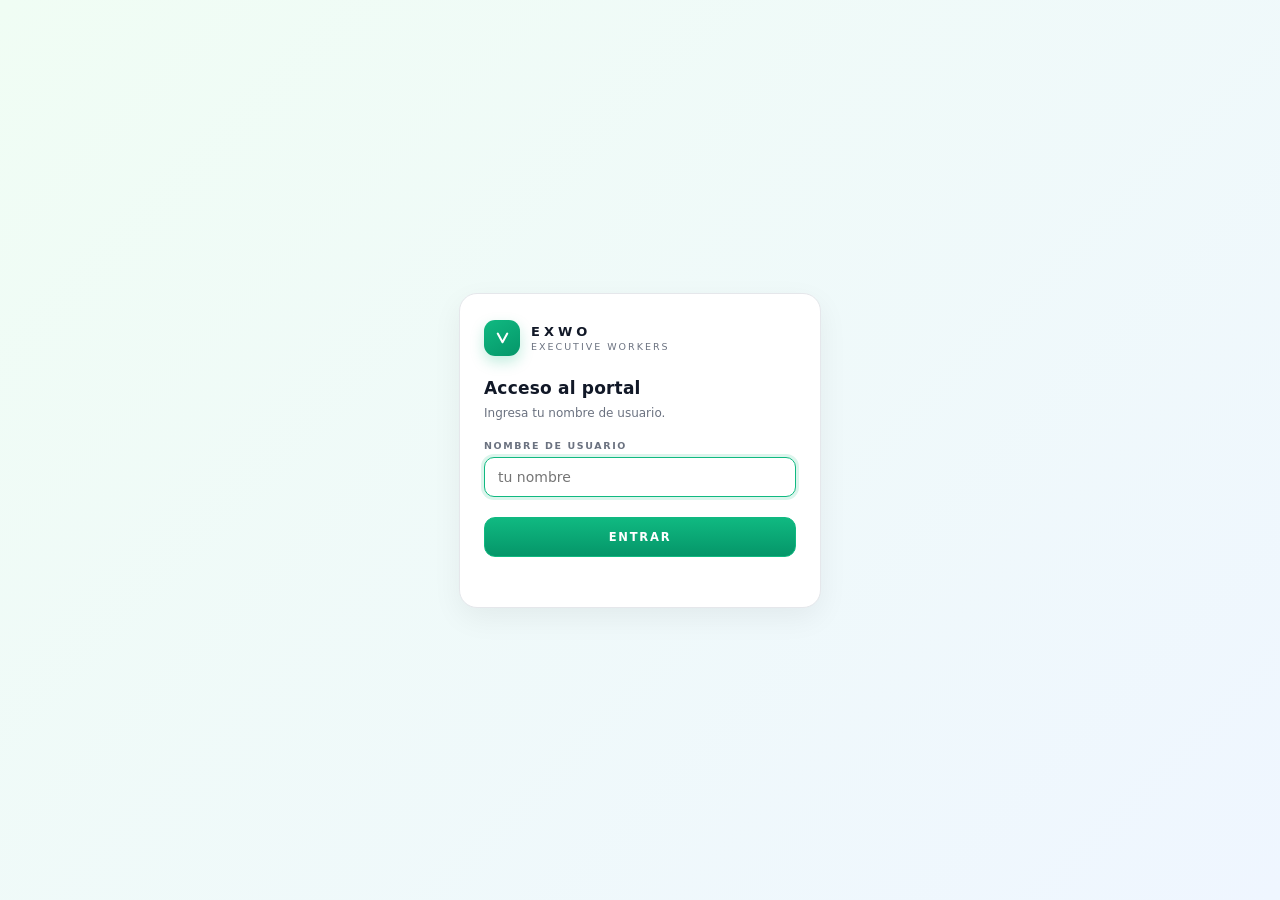
==== commit b697822c: "Add files via upload" ====
--- a/index.html
+++ b/index.html
@@ -24,7 +24,6 @@
 ::-webkit-scrollbar-thumb{background:#d1d5db;border-radius:8px;border:2px solid transparent;background-clip:content-box}
 ::-webkit-scrollbar-thumb:hover{background:#9ca3af;background-clip:content-box}
 
-/* ---------- LOGIN ---------- */
 #login{
   position:fixed;inset:0;z-index:100;display:grid;place-items:center;padding:20px;overflow:auto;
   background:linear-gradient(135deg,#f0fdf4 0%,#eff6ff 100%);
@@ -68,7 +67,6 @@
 .back{margin-top:14px;text-align:center}
 .back button{background:none;border:none;padding:0;cursor:pointer;font-size:11px;font-weight:700;color:var(--acc)}
 
-/* ---------- APP ---------- */
 #app{display:flex;flex-direction:column;height:100vh;height:100dvh;overflow:hidden;background:var(--bg)}
 #top{
   flex:0 0 auto;display:flex;align-items:center;gap:14px;height:54px;padding:0 16px;
@@ -108,7 +106,6 @@
 #btnNueva{background:var(--acc);border-color:var(--acc);color:#fff;font-weight:800;letter-spacing:.4px;padding:6px 11px}
 #btnNueva:hover{filter:brightness(1.05);background:var(--acc);border-color:var(--acc)}
 
-/* ---------- DESKTOP / VISTAS ---------- */
 #desktop{flex:1 1 auto;min-height:0;position:relative;overflow:hidden;background:var(--bg)}
 .vista{
   position:absolute;inset:0;display:flex;flex-direction:column;overflow:hidden;
@@ -128,7 +125,6 @@
 .vista-title .ico{font-size:14px;line-height:1}
 .vista-body{flex:1;min-height:0;display:flex;flex-direction:column;overflow:hidden;position:relative}
 
-/* ---------- SUBHEADER ---------- */
 .panel-head{
   flex:0 0 auto;display:flex;align-items:center;gap:8px;padding:10px 16px;
   border-bottom:1px solid var(--line);background:var(--panel2);
@@ -137,7 +133,6 @@
 .panel-head .btn{margin-left:auto}
 .panel-body{flex:1;min-height:0;overflow-y:auto;padding:16px;background:var(--bg)}
 
-/* ---------- MENÚ INFERIOR ---------- */
 #menu-bottom{
   flex:0 0 auto;display:grid;grid-template-columns:repeat(4,1fr);
   background:var(--panel);border-top:1px solid var(--line);
@@ -160,7 +155,6 @@
 .menu-btn[data-vista="prev"].on{border-top-color:var(--acc);color:var(--acc)}
 .menu-btn[data-vista="port"].on{border-top-color:var(--oro);color:var(--oro)}
 
-/* ---------- SANDBOX ---------- */
 .stage-bar{
   flex:0 0 auto;display:flex;align-items:center;gap:8px;height:36px;padding:0 12px;
   background:var(--panel2);border-bottom:1px solid var(--line);
@@ -220,7 +214,6 @@
 .stage-banner .grow{flex:1}
 .stage-banner .btn{padding:5px 11px;font-size:11px}
 
-/* ---------- CHAT ---------- */
 .chat-head{
   flex:0 0 auto;display:flex;align-items:center;gap:8px;padding:10px 16px;
   border-bottom:1px solid var(--line);background:var(--panel2);
@@ -268,7 +261,6 @@
 .day{display:flex;align-items:center;gap:8px;margin:4px 0 2px;font-size:9px;font-weight:800;letter-spacing:1.4px;text-transform:uppercase;color:var(--dim)}
 .day::before,.day::after{content:"";flex:1;height:1px;background:var(--line)}
 
-/* ---------- GRUPOS ---------- */
 .grp{margin-bottom:18px}
 .grp:last-child{margin-bottom:0}
 .grp-head{display:flex;align-items:center;gap:8px;margin:0 0 8px;padding:0 2px}
@@ -280,7 +272,6 @@
 .g-listo h3{color:var(--verde)}
 .grp-empty{padding:8px 10px;font-size:11px;color:var(--dim);border:1px dashed var(--line);border-radius:9px;text-align:center;background:var(--panel)}
 
-/* ---------- TARJETA PETICIÓN ---------- */
 .pet{
   background:var(--panel);border:1px solid var(--line);border-left:3px solid var(--line);border-radius:10px;
   padding:12px 14px;margin-bottom:10px;cursor:pointer;transition:box-shadow .15s,border-color .15s;
@@ -328,7 +319,6 @@
 .cfo-box input:focus{border-color:var(--acc);box-shadow:0 0 0 2px rgba(16,185,129,.15)}
 .cfo-box .btn{padding:7px 10px;font-size:11px}
 
-/* ---------- BARRA DE PLAZO ---------- */
 .plazo{display:flex;flex-direction:column;gap:4px;margin:0 0 10px}
 .plazo .ptxt{font-size:9.5px;font-weight:700;letter-spacing:.3px;color:var(--dim);display:flex;justify-content:space-between;gap:6px;line-height:1.3}
 .plazo .ptxt .pfecha{font-weight:600;color:#9ca3af;white-space:nowrap}
@@ -341,7 +331,6 @@
 .plazo.dead .ptxt{color:#b91c1c;font-weight:900}
 .plazo.dead .pfill{background:#ef4444}
 
-/* ---------- PORTAFOLIO ---------- */
 .pf-count{font-size:10px;font-weight:800;padding:2px 8px;border-radius:999px;background:#fef3c7;color:#b45309;border:1px solid #fcd34d;margin-left:2px}
 .pf-hint{font-size:9.5px;color:var(--dim);margin-left:auto}
 .pf-strip{
@@ -371,7 +360,22 @@
 .pf-card .cmeta b{color:var(--txt);font-size:13px;font-weight:800}
 .pf-card .cdate{font-size:9px;color:#9ca3af;letter-spacing:.3px}
 
-/* ---------- MODALES ---------- */
+.users-list{display:flex;flex-direction:column;gap:8px;padding:16px;background:var(--bg);flex:1;overflow-y:auto}
+.user-row{
+  display:flex;align-items:center;gap:10px;padding:10px 12px;border-radius:9px;
+  background:var(--panel);border:1px solid var(--line);box-shadow:0 1px 3px rgba(0,0,0,.04);
+}
+.user-row .uname{font-weight:700;font-size:13px;color:var(--txt);min-width:0;overflow:hidden;text-overflow:ellipsis;white-space:nowrap;flex:0 0 auto;max-width:140px}
+.user-row .uinfo{font-size:10px;color:var(--dim);line-height:1.4;flex:1;min-width:0}
+.user-row .uinfo b{color:var(--txt);font-weight:700}
+.user-row .uinfo .stale{color:#b91c1c;font-weight:800}
+.user-row .uinfo .ok{color:#047857;font-weight:800}
+.user-row .btn{padding:5px 9px;font-size:10.5px;font-weight:700;flex:0 0 auto}
+.user-row .btn:disabled{opacity:.4}
+.users-empty{grid-column:1/-1;text-align:center;color:var(--dim);font-size:12px;padding:24px}
+.users-toolbar{display:flex;gap:8px;padding:10px 16px;background:var(--panel2);border-bottom:1px solid var(--line);align-items:center;flex-wrap:wrap}
+.users-toolbar .hint{margin-right:auto}
+
 #modal,#infoModal,#archModal{
   position:fixed;inset:0;z-index:200;display:grid;place-items:center;padding:18px;overflow:auto;
   background:rgba(0,0,0,.4);
@@ -405,7 +409,6 @@
 .arch-msg{font-size:12px;line-height:1.4;color:var(--txt);word-break:break-word}
 .arch-msg b{color:var(--acc);font-weight:700}
 
-/* ---------- VISOR ---------- */
 #viewer{position:fixed;inset:0;z-index:250;display:flex;flex-direction:column;background:rgba(255,255,255,.98);animation:fade .18s ease both}
 @keyframes fade{from{opacity:0}to{opacity:1}}
 .vw-top{flex:0 0 auto;display:flex;align-items:center;gap:10px;padding:12px 16px;background:var(--panel);border-bottom:1px solid var(--line)}
@@ -415,7 +418,6 @@
 .vw-stage{flex:1;min-height:0;display:grid;place-items:center;padding:16px;overflow:auto}
 .vw-stage img{max-width:100%;max-height:100%;border-radius:8px;background:#f3f4f6;box-shadow:0 10px 30px rgba(0,0,0,.15)}
 
-/* ---------- TOAST ---------- */
 #toast{
   position:fixed;left:50%;top:70px;transform:translate(-50%,-14px);z-index:300;
   max-width:88vw;padding:12px 18px;border-radius:10px;
@@ -427,7 +429,6 @@
 #toast.bad{border-color:#fecaca;background:#fef2f2;color:#b91c1c}
 #toast.ok{border-color:#a7f3d0;background:#ecfdf5;color:#047857}
 
-/* ---------- RESPONSIVE ---------- */
 @media (max-width:820px){
   #top{padding:0 12px;gap:8px;height:50px}
   .brand-txt span{display:none}
@@ -450,7 +451,6 @@
 </head>
 <body>
 
-<!-- ================= LOGIN ================= -->
 <div id="login">
   <form class="card" id="loginForm" autocomplete="on" novalidate>
     <div class="lbrand">
@@ -458,8 +458,8 @@
         <svg viewBox="0 0 24 24" fill="none" stroke="#fff" stroke-width="2.6" stroke-linecap="round" stroke-linejoin="round"><path d="M6 7l6 11 6-11"/></svg>
       </div>
       <div>
-        <strong>EJWO</strong>
-        <span>executive worker</span>
+        <strong>EXWO</strong>
+        <span>executive workers</span>
       </div>
     </div>
 
@@ -498,7 +498,6 @@
   </form>
 </div>
 
-<!-- ================= APP ================= -->
 <div id="app" hidden>
 
   <header id="top">
@@ -507,8 +506,8 @@
         <svg viewBox="0 0 24 24" fill="none" stroke="#fff" stroke-width="2.6" stroke-linecap="round" stroke-linejoin="round"><path d="M6 7l6 11 6-11"/></svg>
       </div>
       <div class="brand-txt">
-        <strong>EJWO</strong>
-        <span>executive worker</span>
+        <strong>EXWO</strong>
+        <span>executive workers</span>
       </div>
     </div>
     <div class="top-right">
@@ -520,10 +519,11 @@
 
   <div id="desktop">
 
-    <section class="vista" id="vista-pet">
+    <section class="vista on" id="vista-pet">
       <header class="vista-head">
         <span class="vista-title"><span class="ico">📋</span>Peticiones</span>
         <span class="hint" id="petHint"></span>
+        <button class="btn mini" id="btnUsuarios" type="button" hidden>👥 usuarios</button>
         <button class="btn mini" id="btnNueva" type="button">+ nueva</button>
       </header>
       <div class="vista-body">
@@ -595,6 +595,21 @@
       </div>
     </section>
 
+    <section class="vista" id="vista-users">
+      <header class="vista-head">
+        <span class="vista-title"><span class="ico">👥</span>Usuarios</span>
+        <span class="hint" id="usersHint"></span>
+        <button class="btn mini" id="btnBackUsers" type="button">← volver</button>
+      </header>
+      <div class="vista-body">
+        <div class="users-toolbar">
+          <span class="hint" id="usersToolHint">Cuentas inactivas: &gt;7 días sin conexión y sin peticiones activas</span>
+          <button class="btn mini danger" id="btnLimpiarInactivos" type="button">🧹 limpiar inactivos</button>
+        </div>
+        <div class="users-list" id="usersList"></div>
+      </div>
+    </section>
+
     <section class="vista" id="vista-port">
       <header class="vista-head">
         <span class="vista-title"><span class="ico">🏆</span>Portafolio de Éxitos</span>
@@ -625,7 +640,6 @@
 
 </div>
 
-<!-- ================= MODAL NUEVA PETICIÓN ================= -->
 <div id="modal" hidden>
   <form class="sheet" id="petModal" novalidate>
     <h2>Nueva petición</h2>
@@ -642,7 +656,7 @@
     </div>
 
     <div class="field">
-      <label for="fFechaProp">Fecha límite para recibirla</label>
+      <label for="fFechaProp">Fecha límite para recibir la petición</label>
       <input id="fFechaProp" type="date">
     </div>
 
@@ -668,7 +682,6 @@
   </form>
 </div>
 
-<!-- ================= MODAL INFO ================= -->
 <div id="infoModal" hidden>
   <div class="sheet">
     <h2 id="infoTitle">Esperando validación de pago</h2>
@@ -680,7 +693,6 @@
   </div>
 </div>
 
-<!-- ================= MODAL ARCHIVO ================= -->
 <div id="archModal" hidden>
   <div class="sheet">
     <h2 id="archTitle">🏆 Proyecto completado</h2>
@@ -691,7 +703,6 @@
   </div>
 </div>
 
-<!-- ================= VISOR ================= -->
 <div id="viewer" hidden>
   <div class="vw-top">
     <span class="nm" id="vwName">imagen</span>
@@ -715,23 +726,13 @@
   var MAX_IMGS = 10;
   var MAX_TEXTS = 25;
   var DEFAULT_PREVIEW = '/workspace/preview.html';
+  var DIAS_INACTIVO = 7;
+  var MS_DIA = 86400000;
 
   var K_SES = 'verita.sesion';
   var K_SEL = 'verita.sel';
-  var K_PET = 'verita.peticiones';
-  var K_CHATS = 'verita.chats';
   var K_VISTA = 'verita.vista';
 
-  var store = {
-    get: function (k, def) {
-      try { var v = localStorage.getItem(k); return v == null ? def : JSON.parse(v); }
-      catch (e) { return def; }
-    },
-    set: function (k, v) {
-      try { localStorage.setItem(k, JSON.stringify(v)); return true; }
-      catch (e) { return false; }
-    }
-  };
   var ses = {
     get: function (k, def) {
       try { var v = sessionStorage.getItem(k); return v == null ? def : JSON.parse(v); }
@@ -739,6 +740,19 @@
     },
     set: function (k, v) { try { sessionStorage.setItem(k, JSON.stringify(v)); } catch (e) {} },
     del: function (k) { try { sessionStorage.removeItem(k); } catch (e) {} }
+  };
+
+  var api = {
+    get: function (url) {
+      return fetch(url, { cache: 'no-store' }).then(function (r) { return r.json(); });
+    },
+    post: function (url, body) {
+      return fetch(url, {
+        method: 'POST',
+        headers: { 'content-type': 'application/json' },
+        body: JSON.stringify(body || {})
+      }).then(function (r) { return r.json(); });
+    }
   };
 
   var el = {
@@ -750,7 +764,8 @@
     loginErr: $('#loginErr'), backWrap: $('#backWrap'), btnBack: $('#btnBack'),
     userName: $('#userName'), roleBadge: $('#roleBadge'), btnLogout: $('#btnLogout'),
     desktop: $('#desktop'),
-    vistaPet: $('#vista-pet'), vistaChat: $('#vista-chat'), vistaPrev: $('#vista-prev'), vistaPort: $('#vista-port'),
+    vistaPet: $('#vista-pet'), vistaChat: $('#vista-chat'), vistaPrev: $('#vista-prev'),
+    vistaPort: $('#vista-port'), vistaUsers: $('#vista-users'),
     stageBody: $('#stageBody'), stageEmpty: $('#stageEmpty'),
     stageEmptyTitle: $('#stageEmptyTitle'), stageEmptyMsg: $('#stageEmptyMsg'),
     frameWrap: $('#frameWrap'), preview: $('#preview'),
@@ -759,6 +774,9 @@
     btnReload: $('#btnReload'), btnOpen: $('#btnOpen'), btnPayFromStage: $('#btnPayFromStage'),
     btnGoChatBlur: $('#btnGoChatBlur'),
     petList: $('#petList'), petHint: $('#petHint'), btnNueva: $('#btnNueva'),
+    btnUsuarios: $('#btnUsuarios'), btnBackUsers: $('#btnBackUsers'),
+    btnLimpiarInactivos: $('#btnLimpiarInactivos'),
+    usersList: $('#usersList'), usersHint: $('#usersHint'), usersToolHint: $('#usersToolHint'),
     chatList: $('#chatList'), chatForm: $('#chatForm'), chatInput: $('#chatInput'),
     chatSel: $('#chatSel'), btnImg: $('#btnImg'), fileImg: $('#fileImg'), btnSend: $('#btnSend'),
     chatLimits: $('#chatLimits'),
@@ -782,6 +800,8 @@
   var chatNoticeShown = false;
   var vistaActiva = 'pet';
   var curSel = 'COP';
+  var cacheUsuarios = {};
+  var cacheUsuariosTs = 0;
 
   var GRUPOS = [
     { k: 'nueva', titulo: 'Nuevas', cls: 'g-nueva' },
@@ -791,12 +811,13 @@
   var ETIQUETA = { nueva: 'nueva', curso: 'en progreso', listo: 'terminada' };
 
   function setVista(id) {
-    var map = { pet: el.vistaPet, chat: el.vistaChat, prev: el.vistaPrev, port: el.vistaPort };
+    var map = {
+      pet: el.vistaPet, chat: el.vistaChat, prev: el.vistaPrev,
+      port: el.vistaPort, users: el.vistaUsers
+    };
     if (!map[id]) id = 'pet';
     vistaActiva = id;
-    Object.keys(map).forEach(function (k) {
-      map[k].classList.toggle('on', k === id);
-    });
+    Object.keys(map).forEach(function (k) { map[k].classList.toggle('on', k === id); });
     $$('.menu-btn').forEach(function (b) {
       b.classList.toggle('on', b.getAttribute('data-vista') === id);
     });
@@ -804,6 +825,7 @@
     if (id === 'port') { renderPortfolio(); }
     if (id === 'pet') { renderPeticiones(); }
     if (id === 'prev') { renderStage(); }
+    if (id === 'users') { renderUsuarios(); }
     ses.set(K_VISTA, id);
   }
 
@@ -931,19 +953,66 @@
     }
     return o;
   }
-  function cargarDatos() {
-    var raw = store.get(K_PET, []);
-    peticiones = Array.isArray(raw) ? raw.map(normalizarPet).filter(Boolean) : [];
-    var c = store.get(K_CHATS, {});
-    chats = (c && typeof c === 'object' && !Array.isArray(c)) ? c : {};
-  }
-  function guardarPeticiones() {
-    if (!store.set(K_PET, peticiones)) { toast('No hay espacio para guardar.', 'bad'); return false; }
+  async function cargarDatos() {
+    try {
+      var r = await api.get('/api/estado');
+      if (r && r.ok && r.db) {
+        peticiones = (r.db.peticiones || []).map(normalizarPet).filter(Boolean);
+        chats = (r.db.chats && typeof r.db.chats === 'object') ? r.db.chats : {};
+        cacheUsuarios = r.db.usuarios || {};
+        cacheUsuariosTs = Date.now();
+        if (r.borrados && r.borrados.length) {
+          setTimeout(function () {
+            toast('🧹 ' + r.borrados.length + ' cuenta(s) inactiva(s) eliminada(s): ' + r.borrados.join(', '), 'ok');
+          }, 500);
+        }
+      }
+    } catch (e) {
+      console.error('No se pudo cargar del servidor:', e);
+    }
+  }
+  function guardarPeticiones(p) {
+    if (p) {
+      api.post('/api/peticion', { accion: 'guardar', peticion: p }).catch(function () {});
+    } else {
+      peticiones.forEach(function (x) {
+        api.post('/api/peticion', { accion: 'guardar', peticion: x }).catch(function () {});
+      });
+    }
     return true;
   }
-  function guardarChats() {
-    if (!store.set(K_CHATS, chats)) { toast('Sin espacio para guardar.', 'bad'); return false; }
-    return true;
+  function borrarPeticion(p) {
+    api.post('/api/peticion', { accion: 'borrar', peticion: p }).catch(function () {});
+  }
+  async function refrescarUsuarios() {
+    try {
+      var r = await api.get('/api/estado');
+      if (r && r.ok && r.db) {
+        cacheUsuarios = r.db.usuarios || {};
+        cacheUsuariosTs = Date.now();
+      }
+    } catch (e) {}
+    return cacheUsuarios;
+  }
+  function marcarAcceso(nombre) {
+    if (!nombre) return;
+    api.post('/api/acceso', { nombre: nombre }).catch(function () {});
+  }
+  function peticionesActivasDe(nombre) {
+    return peticiones.filter(function (p) {
+      return p.de === nombre && !p.pagada && (p.estado === 'nueva' || p.estado === 'curso');
+    }).length;
+  }
+  function diasInactivo(u) {
+    if (!u || !u.ultimoAcceso) return null;
+    return Math.floor((Date.now() - u.ultimoAcceso) / MS_DIA);
+  }
+  function esInactivo(nombre, u) {
+    if (!u) return false;
+    if (nombre === 'acronrojo') return false;
+    var d = diasInactivo(u);
+    if (d === null || d < DIAS_INACTIVO) return false;
+    return peticionesActivasDe(nombre) === 0;
   }
 
   function visible() {
@@ -982,13 +1051,14 @@
       ses.set(K_SEL, seleccion);
     }
   }
-  function renderAll(opts) {
-    cargarDatos();
+  async function renderAll(opts) {
+    await cargarDatos();
     asegurarSeleccion();
     renderPeticiones();
     renderChat(opts && opts.abajo);
     renderStage();
     renderPortfolio();
+    if (vistaActiva === 'users') renderUsuarios();
   }
 
   function fallo(msg) {
@@ -1031,11 +1101,6 @@
     el.passNew2.value = '';
     el.passNew.focus();
   }
-  function getUsuarios() {
-    var u = store.get('verita.usuarios', {});
-    return (u && typeof u === 'object' && !Array.isArray(u)) ? u : {};
-  }
-  function setUsuarios(u) { store.set('verita.usuarios', u); }
   async function hashPass(pwd) {
     try {
       var enc = new TextEncoder().encode('ejwo::' + pwd);
@@ -1074,7 +1139,7 @@
       var nombre = el.user.value.trim();
       if (!nombre) { fallo('Escribe un nombre de usuario.'); return; }
       if (nombre.toLowerCase() === 'acronrojo') { irAPass(); return; }
-      var usuarios = getUsuarios();
+      var usuarios = await refrescarUsuarios();
       if (usuarios[nombre]) irAPassCliente(nombre);
       else irACrearPass(nombre);
       return;
@@ -1082,7 +1147,7 @@
 
     if (etapa === 'pass') {
       if (el.pass.value === '3141592653') {
-        entrar({ nombre: 'acronrojo', rol: 'admin' });
+        await entrar({ nombre: 'acronrojo', rol: 'admin' });
       } else {
         el.pass.value = '';
         fallo('Clave incorrecta.');
@@ -1093,15 +1158,15 @@
 
     if (etapa === 'client-pass') {
       var n1 = el.user.value.trim();
-      var u = getUsuarios()[n1];
-      if (!u) { fallo('Usuario no encontrado.'); resetLogin(); return; }
       var h = await hashPass(el.passClient.value);
-      if (h === u.pass) {
-        entrar({ nombre: n1, rol: 'cliente' });
-      } else {
+      try {
+        var r = await api.post('/api/login', { nombre: n1, pass: h });
+        if (r && r.ok) { await entrar({ nombre: n1, rol: r.rol }); return; }
         el.passClient.value = '';
-        fallo('Contraseña incorrecta.');
+        fallo(r && r.error === 'usuario no existe' ? 'Usuario no encontrado.' : 'Contraseña incorrecta.');
         el.passClient.focus();
+      } catch (err) {
+        fallo('Error de red: ' + err.message);
       }
       return;
     }
@@ -1113,17 +1178,21 @@
       if (p1.length < 4) { fallo('La contraseña debe tener al menos 4 caracteres.'); el.passNew.focus(); return; }
       if (p1 !== p2) { fallo('Las contraseñas no coinciden.'); el.passNew2.focus(); return; }
       var h2 = await hashPass(p1);
-      var us = getUsuarios();
-      us[n2] = { pass: h2, creado: Date.now() };
-      setUsuarios(us);
-      entrar({ nombre: n2, rol: 'cliente' });
+      try {
+        var r2 = await api.post('/api/registro', { nombre: n2, pass: h2 });
+        if (r2 && r2.ok) { await entrar({ nombre: n2, rol: r2.rol }); return; }
+        if (r2 && r2.error === 'usuario ya existe') { irAPassCliente(n2); return; }
+        fallo('No se pudo crear la cuenta: ' + (r2 && r2.error ? r2.error : 'error'));
+      } catch (err2) {
+        fallo('Error de red: ' + err2.message);
+      }
       return;
     }
   });
 
   el.btnBack.addEventListener('click', function () { resetLogin(); el.user.focus(); });
 
-  function entrar(s) {
+  async function entrar(s) {
     sesion = s;
     ses.set(K_SES, s);
     el.login.hidden = true;
@@ -1132,9 +1201,21 @@
     el.roleBadge.textContent = s.rol === 'admin' ? 'admin' : 'cliente';
     el.roleBadge.className = 'badge ' + s.rol;
     el.btnNueva.hidden = (s.rol === 'admin');
+    el.btnUsuarios.hidden = (s.rol !== 'admin');
+    if (s.rol === 'cliente') marcarAcceso(s.nombre);
+    if (s.rol === 'admin') {
+      try {
+        var lim = await api.post('/api/limpiar', {});
+        if (lim && lim.borrados && lim.borrados.length) {
+          setTimeout(function () {
+            toast('🧹 ' + lim.borrados.length + ' cuenta(s) inactiva(s) eliminada(s): ' + lim.borrados.join(', '), 'ok');
+          }, 600);
+        }
+      } catch (e) {}
+    }
     seleccion = ses.get(K_SEL, null);
     chatNoticeShown = false;
-    renderAll();
+    await renderAll();
     setVista(ses.get(K_VISTA, 'pet'));
   }
 
@@ -1155,23 +1236,19 @@
     var cont = el.petList;
     cont.textContent = '';
     if (!sesion) return;
-
     var esAdmin = sesion.rol === 'admin';
     var vis = visible();
-
     var abiertas = 0;
     for (var i = 0; i < vis.length; i++) if (vis[i].estado !== 'listo') abiertas++;
     el.petHint.textContent = vis.length ? (vis.length + ' · ' + abiertas + ' abiertas') : '';
-
     if (!vis.length) {
       var e = div('none');
       e.appendChild(document.createTextNode(esAdmin ? 'Sin peticiones activas.' : 'Aún no has creado peticiones.'));
       e.appendChild(document.createElement('br'));
-      e.appendChild(document.createTextNode(esAdmin ? 'Las pagadas están en el portafolio.' : 'Usa “+ nueva” para empezar.'));
+      e.appendChild(document.createTextNode(esAdmin ? 'Las pagadas están en el portafolio.' : 'Usa "+ nueva" para empezar.'));
       cont.appendChild(e);
       return;
     }
-
     GRUPOS.forEach(function (g) {
       var items = vis.filter(function (p) { return p.estado === g.k; })
                      .sort(function (a, b) { return b.ts - a.ts; });
@@ -1287,7 +1364,7 @@
           var v = num(inp.value);
           if (!(v > 0)) { inp.focus(); return; }
           p.contraoferta = Math.round(v);
-          guardarPeticiones();
+          guardarPeticiones(p);
           renderPeticiones();
         };
         btnGo.onclick = function (ev) {
@@ -1295,7 +1372,7 @@
           if (p.contraoferta == null) p.contraoferta = p.presupuestoCliente;
           p.cotizacion = p.contraoferta;
           p.estado = 'curso';
-          guardarPeticiones();
+          guardarPeticiones(p);
           renderAll();
         };
         acts.appendChild(btnCfo);
@@ -1317,7 +1394,7 @@
           v = Math.max(0, Math.round(v || 0));
           p.cotizacion = v; inp2.value = v;
           if (cotEl) cotEl.textContent = moneyCur(v, p.moneda);
-          if (escribir) guardarPeticiones();
+          if (escribir) guardarPeticiones(p);
         };
         minus.onclick = function (ev) { ev.stopPropagation(); sync((p.cotizacion || 0) - step, true); };
         plus.onclick = function (ev) { ev.stopPropagation(); sync((p.cotizacion || 0) + step, true); };
@@ -1326,7 +1403,7 @@
           if (isNaN(v)) return;
           p.cotizacion = v;
           if (cotEl) cotEl.textContent = moneyCur(v, p.moneda);
-          guardarPeticiones();
+          guardarPeticiones(p);
         };
         inp2.onchange = function () { sync(parseInt(inp2.value, 10) || 0, true); };
         [ed, minus, plus].forEach(function (n) { n.addEventListener('click', function (e) { e.stopPropagation(); }); });
@@ -1336,7 +1413,7 @@
           ev.stopPropagation();
           if (p.cotizacion == null) p.cotizacion = p.contraoferta != null ? p.contraoferta : p.presupuestoCliente;
           p.estado = 'listo';
-          guardarPeticiones();
+          guardarPeticiones(p);
           renderAll();
         };
         var live = document.createElement('span'); live.className = 'live'; live.textContent = '● en vivo';
@@ -1346,7 +1423,7 @@
       } else if (p.estado === 'listo') {
         var n2 = document.createElement('span'); n2.className = 'note'; n2.textContent = 'esperando pago';
         var back = btn('↩ reabrir', '');
-        back.onclick = function (ev) { ev.stopPropagation(); p.estado = 'curso'; guardarPeticiones(); renderAll(); };
+        back.onclick = function (ev) { ev.stopPropagation(); p.estado = 'curso'; guardarPeticiones(p); renderAll(); };
         acts.appendChild(n2); acts.appendChild(back);
         art.appendChild(acts);
       }
@@ -1404,7 +1481,7 @@
     peticiones.splice(idx, 1);
     delete chats[p.id];
     if (seleccion === p.id) { seleccion = null; ses.del(K_SEL); }
-    guardarPeticiones(); guardarChats();
+    borrarPeticion(p);
     asegurarSeleccion();
     renderAll(true);
     toast('Petición cancelada.', 'ok');
@@ -1416,7 +1493,7 @@
     if (!window.confirm(msg)) return;
     p.pagada = true;
     p.pagadaTs = Date.now();
-    guardarPeticiones();
+    guardarPeticiones(p);
     renderAll();
     toast('✓ Pago confirmado · proyecto archivado en el portafolio', 'ok');
   }
@@ -1491,7 +1568,7 @@
     peticiones.push(nueva);
     seleccion = nueva.id;
     ses.set(K_SEL, seleccion);
-    guardarPeticiones();
+    guardarPeticiones(nueva);
     cerrarModal();
     renderAll(true);
   });
@@ -1633,7 +1710,6 @@
         }
       }
     }
-    if (!guardarChats()) { chats[petId] = backup; return { ok: false, reason: 'Sin espacio.' }; }
     return { ok: true, removed: removed };
   }
 
@@ -1644,8 +1720,10 @@
     maybeShowChatNotice();
     var v = el.chatInput.value.trim();
     if (!v || !sesion || !seleccion) return;
-    var r = pushMsg(seleccion, { id: uid(), de: sesion.nombre, ts: Date.now(), tipo: 'texto', texto: v });
+    var msg = { id: uid(), de: sesion.nombre, ts: Date.now(), tipo: 'texto', texto: v };
+    var r = pushMsg(seleccion, msg);
     if (!r.ok) { toast(r.reason, 'bad'); return; }
+    api.post('/api/chat', { petId: seleccion, msg: msg }).catch(function () {});
     if (r.removed) toast('⚡ Fast chat: se borró el mensaje de texto más antiguo.', 'ok');
     el.chatInput.value = '';
     renderChat(true);
@@ -1709,8 +1787,10 @@
     el.btnImg.disabled = true;
     el.btnImg.textContent = '…';
     comprimir(file).then(function (img) {
-      var r = pushMsg(petId, { id: uid(), de: sesion.nombre, ts: Date.now(), tipo: 'imagen', img: img });
+      var msg = { id: uid(), de: sesion.nombre, ts: Date.now(), tipo: 'imagen', img: img };
+      var r = pushMsg(petId, msg);
       if (!r.ok) { toast(r.reason, 'bad'); return; }
+      api.post('/api/chat', { petId: petId, msg: msg }).catch(function () {});
       if (r.removed) toast('⚡ Fast chat: se borró la imagen más antigua.', 'ok');
       renderChat(true);
       renderPeticiones();
@@ -1802,7 +1882,7 @@
     if (!p || !sesion || sesion.rol !== 'admin') return;
     var v = el.previewUrlInput.value.trim() || DEFAULT_PREVIEW;
     p.previewUrl = v;
-    guardarPeticiones();
+    guardarPeticiones(p);
     renderStage();
     toast('URL de previsualización actualizada.', 'ok');
   });
@@ -1828,17 +1908,78 @@
     if ((e.ctrlKey || e.metaKey) && !e.shiftKey && !e.altKey && (k === 'u' || k === 's')) { e.preventDefault(); return; }
   });
 
+  async function renderUsuarios() {
+    if (!sesion || sesion.rol !== 'admin') return;
+    var us = await refrescarUsuarios();
+    var nombres = Object.keys(us).sort();
+    var cont = el.usersList;
+    cont.textContent = '';
+    var total = nombres.length;
+    var inact = nombres.filter(function (n) { return esInactivo(n, us[n]); }).length;
+    el.usersHint.textContent = total + ' cuenta(s) · ' + inact + ' inactiva(s)';
+    el.usersToolHint.textContent = inact
+      ? '⚠️ ' + inact + ' cuenta(s) cumplen la regla de borrado automático'
+      : 'Cuentas inactivas: >' + DIAS_INACTIVO + ' días sin conexión y sin peticiones activas';
+    if (!nombres.length) {
+      var e = div('users-empty');
+      e.textContent = 'Sin cuentas registradas todavía.';
+      cont.appendChild(e);
+      return;
+    }
+    nombres.forEach(function (n) {
+      var u = us[n] || {};
+      var row = div('user-row');
+      var nm = div('uname'); nm.textContent = n;
+      var info = div('uinfo');
+      var d = diasInactivo(u);
+      var act = peticionesActivasDe(n);
+      var txtAcceso = u.ultimoAcceso
+        ? (d === 0 ? 'hoy' : d === 1 ? 'ayer' : 'hace ' + d + ' días')
+        : 'nunca';
+      var spanAcceso = document.createElement('span');
+      spanAcceso.textContent = 'último acceso: ' + txtAcceso;
+      if (esInactivo(n, u)) spanAcceso.className = 'stale';
+      else if (d !== null && d <= 2) spanAcceso.className = 'ok';
+      info.appendChild(spanAcceso);
+      info.appendChild(document.createElement('br'));
+      var spanPet = document.createElement('span');
+      spanPet.textContent = 'peticiones activas: ' + act;
+      info.appendChild(spanPet);
+      var del = btn('borrar', 'danger');
+      del.disabled = (n === 'acronrojo');
+      del.onclick = async function () {
+        if (n === 'acronrojo') return;
+        var activas = peticionesActivasDe(n);
+        if (activas > 0) {
+          toast('No se puede borrar: tiene ' + activas + ' petición(es) activa(s).', 'bad');
+          return;
+        }
+        if (!window.confirm('¿Borrar la cuenta de "' + n + '"?\n\nSus chats archivados se conservarán pero ya no podrá iniciar sesión.')) return;
+        try {
+          var r = await api.post('/api/borrar-usuario', { nombre: n });
+          if (r && r.ok) {
+            toast('Cuenta "' + n + '" eliminada.', 'ok');
+            await refrescarUsuarios();
+            renderUsuarios();
+          } else {
+            toast('No se pudo borrar: ' + (r && r.error ? r.error : 'error'), 'bad');
+          }
+        } catch (err) { toast('Error de red.', 'bad'); }
+      };
+      row.appendChild(nm); row.appendChild(info); row.appendChild(del);
+      cont.appendChild(row);
+    });
+  }
+
   function renderPortfolio() {
     var strip = el.pfStrip;
     strip.textContent = '';
     if (!sesion) return;
-
     var items = portfolioVisible().sort(function (a, b) { return (b.pagadaTs || 0) - (a.pagadaTs || 0); });
     el.pfCount.textContent = items.length;
     el.pfHint.textContent = items.length
       ? (sesion.rol === 'admin' ? 'todos los completados' : 'tus proyectos completados')
       : 'aún sin proyectos';
-
     if (!items.length) {
       var e = div('pf-empty');
       e.textContent = 'Sin proyectos completados todavía · los pagados aparecerán aquí.';
@@ -1921,6 +2062,26 @@
     }
   });
 
+  el.btnUsuarios.addEventListener('click', function () {
+    if (!sesion || sesion.rol !== 'admin') return;
+    setVista('users');
+  });
+  el.btnBackUsers.addEventListener('click', function () { setVista('pet'); });
+  el.btnLimpiarInactivos.addEventListener('click', async function () {
+    if (!sesion || sesion.rol !== 'admin') return;
+    try {
+      var r = await api.post('/api/limpiar', {});
+      if (r && r.ok) {
+        var b = r.borrados || [];
+        if (b.length) toast('🧹 ' + b.length + ' cuenta(s) eliminada(s): ' + b.join(', '), 'ok');
+        else toast('No hay cuentas inactivas para borrar.', 'ok');
+        await refrescarUsuarios();
+        renderUsuarios();
+        await renderAll();
+      }
+    } catch (e) { toast('Error de red.', 'bad'); }
+  });
+
   document.addEventListener('keydown', function (e) {
     if (e.key !== 'Escape') return;
     if (!el.viewer.hidden) { cerrarVisor(); return; }
@@ -1929,36 +2090,33 @@
     if (!el.modal.hidden) { cerrarModal(); return; }
   });
 
-  window.addEventListener('storage', function (e) {
-    if (!sesion) return;
-    if (e.key === K_PET || e.key === K_CHATS) {
-      var selAntes = seleccion;
-      cargarDatos();
-      asegurarSeleccion();
-      renderPeticiones();
-      renderChat(selAntes !== seleccion);
-      renderStage();
-      renderPortfolio();
+  window.addEventListener('beforeunload', function () {
+    if (sesion && sesion.rol === 'cliente') {
+      try { navigator.sendBeacon('/api/acceso', JSON.stringify({ nombre: sesion.nombre })); } catch (e) {}
     }
   });
 
-  var guardada = ses.get(K_SES, null);
-  if (guardada && guardada.nombre && (guardada.rol === 'admin' || guardada.rol === 'cliente')) {
-    entrar(guardada);
-  } else {
-    resetLogin();
-    el.user.focus();
-  }
+  (async function iniciar() {
+    try { await refrescarUsuarios(); } catch (e) {}
+    var guardada = ses.get(K_SES, null);
+    if (guardada && guardada.nombre && (guardada.rol === 'admin' || guardada.rol === 'cliente')) {
+      if (guardada.rol === 'cliente') marcarAcceso(guardada.nombre);
+      await entrar(guardada);
+    } else {
+      resetLogin();
+      el.user.focus();
+    }
+  })();
 
   window.EJWO = {
     setPreview: function (url) {
       var p = petPorId(seleccion);
       if (!p || !sesion || sesion.rol !== 'admin') return;
       p.previewUrl = url || DEFAULT_PREVIEW;
-      guardarPeticiones();
+      guardarPeticiones(p);
       renderStage();
     },
-    version: '9.1.0'
+    version: '10.0.0'
   };
 
 })();
